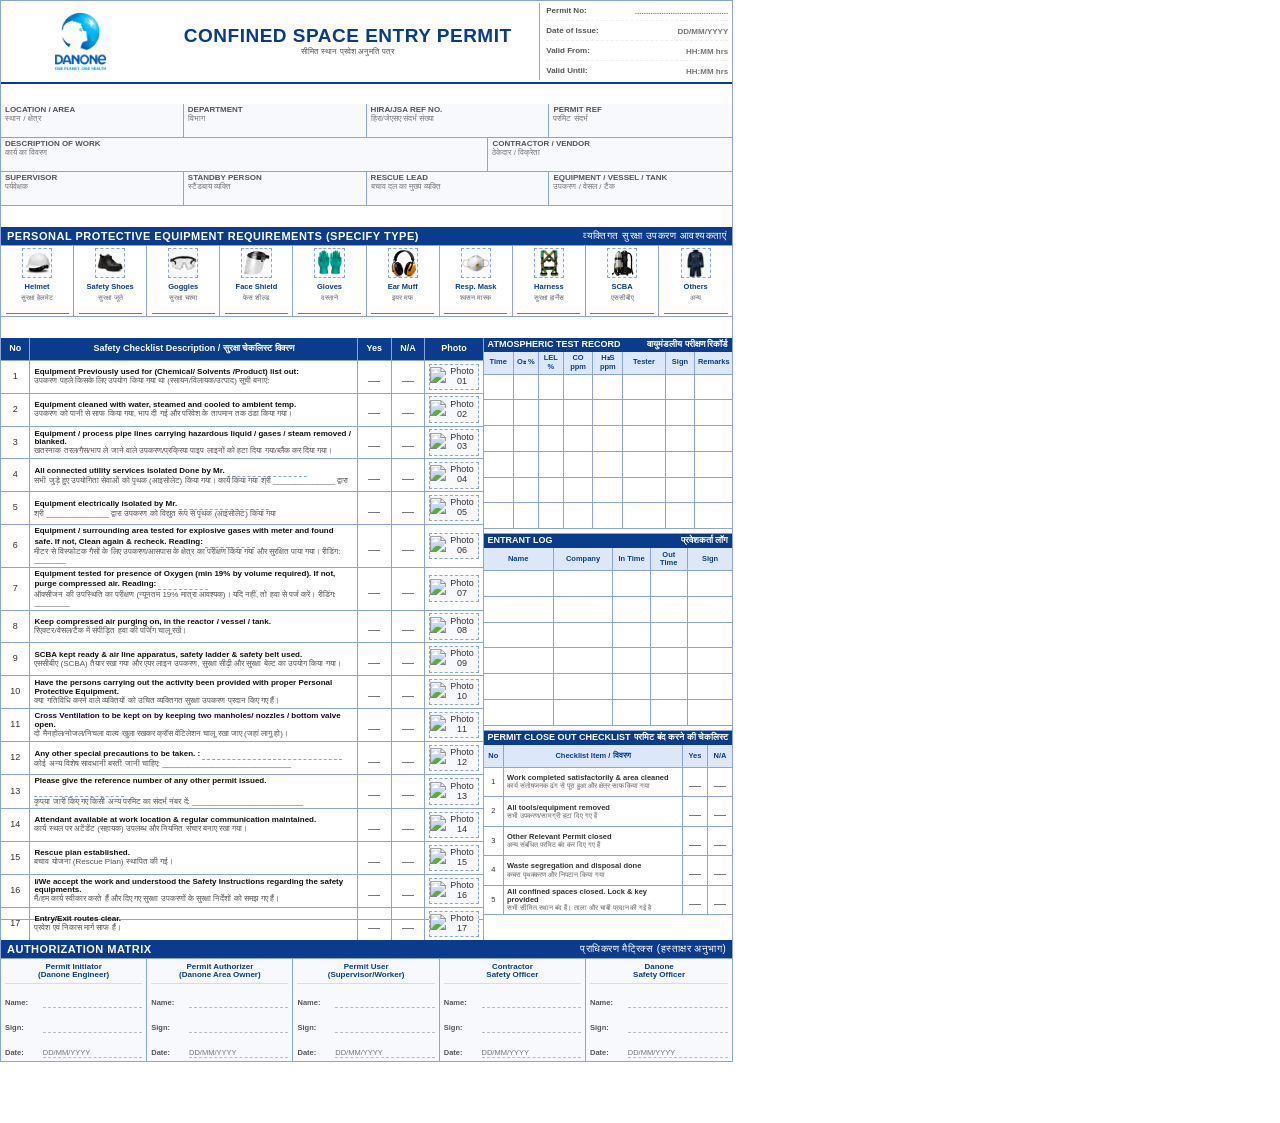
==== confined/index.html @ 8e320e45 "Added base versions-need lots of modification" ====
<!DOCTYPE html>
<html lang="en">
<head>
  <meta charset="UTF-8">
  <title>Confined Space Entry Permit</title>
  <link rel="stylesheet" href="style.css">
</head>
<body>

  <div class="permit-container" id="confined-space-permit">
    
    <!-- HEADER -->
    <header class="header-section">
      <div class="header-logo">
        <!-- Danone logo left -->
        <img src="images/logo.png" alt="DANONE LOGO">
      </div>
      <div class="header-title-container">
        <h1 class="header-title">CONFINED SPACE ENTRY PERMIT</h1>
        <div class="header-subtitle">सीमित स्थान प्रवेश अनुमति पत्र</div>
      </div>
      <div class="header-meta">
        <div class="meta-row">
          <span class="meta-label">Permit No:</span>
          <input type="text" class="meta-value" placeholder="..........................................">
        </div>
        <div class="meta-row">
          <span class="meta-label">Date of Issue:</span>
          <input type="text" class="meta-value" placeholder="DD/MM/YYYY">
        </div>
        <div class="meta-row">
          <span class="meta-label">Valid From:</span>
          <input type="text" class="meta-value" placeholder="HH:MM hrs">
        </div>
        <div class="meta-row">
          <span class="meta-label">Valid Until:</span>
          <input type="text" class="meta-value" placeholder="HH:MM hrs">
        </div>
      </div>
    </header>

    <!-- PERMIT INFORMATION -->
    <section class="info-section">
      <div class="form-grid info-row-1">
        <div class="field-box">
          <label class="field-label">Location / Area <span class="field-label-hindi">स्थान / क्षेत्र</span></label>
          <input type="text" class="field-value">
        </div>
        <div class="field-box">
          <label class="field-label">Department <span class="field-label-hindi">विभाग</span></label>
          <input type="text" class="field-value">
        </div>
        <div class="field-box">
          <label class="field-label">HIRA/JSA Ref No. <span class="field-label-hindi">हिरा/जेएसए संदर्भ संख्या</span></label>
          <input type="text" class="field-value">
        </div>
        <div class="field-box">
          <label class="field-label">Permit Ref <span class="field-label-hindi">परमिट संदर्भ</span></label>
          <input type="text" class="field-value">
        </div>
      </div>
      
      <div class="form-grid info-row-2">
        <div class="field-box">
          <label class="field-label">Description of Work <span class="field-label-hindi">कार्य का विवरण</span></label>
          <input type="text" class="field-value">
        </div>
        <div class="field-box">
          <label class="field-label">Contractor / Vendor <span class="field-label-hindi">ठेकेदार / विक्रेता</span></label>
          <input type="text" class="field-value">
        </div>
      </div>

      <div class="form-grid info-row-3">
        <div class="field-box">
          <label class="field-label">Supervisor <span class="field-label-hindi">पर्यवेक्षक</span></label>
          <input type="text" class="field-value">
        </div>
        <div class="field-box">
          <label class="field-label">Standby Person <span class="field-label-hindi">स्टैंडबाय व्यक्ति</span></label>
          <input type="text" class="field-value">
        </div>
        <div class="field-box">
          <label class="field-label">Rescue Lead <span class="field-label-hindi">बचाव दल का मुख्य व्यक्ति</span></label>
          <input type="text" class="field-value">
        </div>
        <div class="field-box">
          <label class="field-label">Equipment / Vessel / Tank <span class="field-label-hindi">उपकरण / वेसल / टैंक</span></label>
          <input type="text" class="field-value">
        </div>
      </div>
    </section>

    <!-- PPE GRID SECTION -->
    <section class="ppe-section">
      <div class="section-header">
        <span>Personal Protective Equipment Requirements (specify type)</span>
        <span class="hindi-header">व्यक्तिगत सुरक्षा उपकरण आवश्यकताएं</span>
      </div>
      <div class="ppe-grid">
        <div class="ppe-cell">
          <div class="ppe-icon"><img src="images/helmet.jpg" alt="Helmet"></div>
          <span class="ppe-label-en">Helmet</span>
          <span class="ppe-label-hi">सुरक्षा हेलमेट</span>
          <div class="ppe-blank"><input type="text"></div>
        </div>
        <div class="ppe-cell">
          <div class="ppe-icon"><img src="images/shoes.jpg" alt="Shoes"></div>
          <span class="ppe-label-en">Safety Shoes</span>
          <span class="ppe-label-hi">सुरक्षा जूते</span>
          <div class="ppe-blank"><input type="text"></div>
        </div>
        <div class="ppe-cell">
          <div class="ppe-icon"><img src="images/goggles.jpg" alt="Goggles"></div>
          <span class="ppe-label-en">Goggles</span>
          <span class="ppe-label-hi">सुरक्षा चश्मा</span>
          <div class="ppe-blank"><input type="text"></div>
        </div>
        <div class="ppe-cell">
          <div class="ppe-icon"><img src="images/shield.jpg" alt="Face Shield"></div>
          <span class="ppe-label-en">Face Shield</span>
          <span class="ppe-label-hi">फेस शील्ड</span>
          <div class="ppe-blank"><input type="text"></div>
        </div>
        <div class="ppe-cell">
          <div class="ppe-icon"><img src="images/gloves.jpg" alt="Gloves"></div>
          <span class="ppe-label-en">Gloves</span>
          <span class="ppe-label-hi">दस्ताने</span>
          <div class="ppe-blank"><input type="text"></div>
        </div>
        <div class="ppe-cell">
          <div class="ppe-icon"><img src="images/earmuff.jpg" alt="Ear Muff"></div>
          <span class="ppe-label-en">Ear Muff</span>
          <span class="ppe-label-hi">इयर मफ</span>
          <div class="ppe-blank"><input type="text"></div>
        </div>
        <div class="ppe-cell">
          <div class="ppe-icon"><img src="images/mask.jpg" alt="Resp. Mask"></div>
          <span class="ppe-label-en">Resp. Mask</span>
          <span class="ppe-label-hi">श्वसन मास्क</span>
          <div class="ppe-blank"><input type="text"></div>
        </div>
        <div class="ppe-cell">
          <div class="ppe-icon"><img src="images/harness.jpg" alt="Harness"></div>
          <span class="ppe-label-en">Harness</span>
          <span class="ppe-label-hi">सुरक्षा हार्नेस</span>
          <div class="ppe-blank"><input type="text"></div>
        </div>
        <div class="ppe-cell">
          <div class="ppe-icon"><img src="images/scba.jpg" alt="SCBA"></div>
          <span class="ppe-label-en">SCBA</span>
          <span class="ppe-label-hi">एससीबीए</span>
          <div class="ppe-blank"><input type="text"></div>
        </div>
        <div class="ppe-cell">
          <div class="ppe-icon"><img src="images/others.jpg" alt="Others"></div>
          <span class="ppe-label-en">Others</span>
          <span class="ppe-label-hi">अन्य</span>
          <div class="ppe-blank"><input type="text"></div>
        </div>
      </div>
    </section>

    <!-- MAIN CONTENT SPLIT -->
    <div class="main-content-split">
      
      <!-- CHECKLIST (LEFT SIDE - 66%) -->
      <section class="checklist-container">
        <table class="checklist-table">
          <thead>
            <tr>
              <th class="col-no">No</th>
              <th class="col-desc">Safety Checklist Description / सुरक्षा चेकलिस्ट विवरण</th>
              <th class="col-yes">Yes</th>
              <th class="col-na">N/A</th>
              <th class="col-photo">Photo</th>
            </tr>
          </thead>
          <tbody>
            <!-- Row 1 -->
            <tr class="checklist-row">
              <td class="col-no">1</td>
              <td class="col-desc">
                <div class="checklist-desc">
                  <span class="desc-en">Equipment Previously used for (Chemical/ Solvents /Product) list out:</span>
                  <span class="desc-hi">उपकरण पहले किसके लिए उपयोग किया गया था (रसायन/विलायक/उत्पाद) सूची बनाएं:</span>
                </div>
              </td>
              <td class="col-yes"><span class="check-blank-line"><input type="text"></span></td>
              <td class="col-na"><span class="check-blank-line"><input type="text"></span></td>
              <td class="col-photo"><div class="photo-box"><img src="images/photo01.jpg" alt="Photo 01"></div></td>
            </tr>
            <!-- Row 2 -->
            <tr class="checklist-row">
              <td class="col-no">2</td>
              <td class="col-desc">
                <div class="checklist-desc">
                  <span class="desc-en">Equipment cleaned with water, steamed and cooled to ambient temp.</span>
                  <span class="desc-hi">उपकरण को पानी से साफ किया गया, भाप दी गई और परिवेश के तापमान तक ठंडा किया गया।</span>
                </div>
              </td>
              <td class="col-yes"><span class="check-blank-line"><input type="text"></span></td>
              <td class="col-na"><span class="check-blank-line"><input type="text"></span></td>
              <td class="col-photo"><div class="photo-box"><img src="images/photo02.jpg" alt="Photo 02"></div></td>
            </tr>
            <!-- Row 3 -->
            <tr class="checklist-row">
              <td class="col-no">3</td>
              <td class="col-desc">
                <div class="checklist-desc">
                  <span class="desc-en">Equipment / process pipe lines carrying hazardous liquid / gases / steam removed / blanked.</span>
                  <span class="desc-hi">खतरनाक तरल/गैस/भाप ले जाने वाले उपकरण/प्रक्रिया पाइप लाइनों को हटा दिया गया/ब्लैंक कर दिया गया।</span>
                </div>
              </td>
              <td class="col-yes"><span class="check-blank-line"><input type="text"></span></td>
              <td class="col-na"><span class="check-blank-line"><input type="text"></span></td>
              <td class="col-photo"><div class="photo-box"><img src="images/photo03.jpg" alt="Photo 03"></div></td>
            </tr>
            <!-- Row 4 -->
            <tr class="checklist-row">
              <td class="col-no">4</td>
              <td class="col-desc">
                <div class="checklist-desc">
                  <span class="desc-en">All connected utility services isolated Done by Mr. <input type="text" class="line-input" style="width: 80px;"></span>
                  <span class="desc-hi">सभी जुड़े हुए उपयोगिता सेवाओं को पृथक (आइसोलेट) किया गया। कार्य किया गया श्री ______________ द्वारा</span>
                </div>
              </td>
              <td class="col-yes"><span class="check-blank-line"><input type="text"></span></td>
              <td class="col-na"><span class="check-blank-line"><input type="text"></span></td>
              <td class="col-photo"><div class="photo-box"><img src="images/photo04.jpg" alt="Photo 04"></div></td>
            </tr>
            <!-- Row 5 -->
            <tr class="checklist-row">
              <td class="col-no">5</td>
              <td class="col-desc">
                <div class="checklist-desc">
                  <span class="desc-en">Equipment electrically isolated by Mr. <input type="text" class="line-input" style="width: 90px;"></span>
                  <span class="desc-hi">श्री ______________ द्वारा उपकरण को विद्युत रूप से पृथक (आइसोलेट) किया गया</span>
                </div>
              </td>
              <td class="col-yes"><span class="check-blank-line"><input type="text"></span></td>
              <td class="col-na"><span class="check-blank-line"><input type="text"></span></td>
              <td class="col-photo"><div class="photo-box"><img src="images/photo05.jpg" alt="Photo 05"></div></td>
            </tr>
            <!-- Row 6 -->
            <tr class="checklist-row">
              <td class="col-no">6</td>
              <td class="col-desc">
                <div class="checklist-desc">
                  <span class="desc-en">Equipment / surrounding area tested for explosive gases with meter and found safe. If not, Clean again & recheck. Reading: <input type="text" class="line-input" style="width: 50px;"></span>
                  <span class="desc-hi">मीटर से विस्फोटक गैसों के लिए उपकरण/आसपास के क्षेत्र का परीक्षण किया गया और सुरक्षित पाया गया। रीडिंग: _______</span>
                </div>
              </td>
              <td class="col-yes"><span class="check-blank-line"><input type="text"></span></td>
              <td class="col-na"><span class="check-blank-line"><input type="text"></span></td>
              <td class="col-photo"><div class="photo-box"><img src="images/photo06.jpg" alt="Photo 06"></div></td>
            </tr>
            <!-- Row 7 -->
            <tr class="checklist-row">
              <td class="col-no">7</td>
              <td class="col-desc">
                <div class="checklist-desc">
                  <span class="desc-en">Equipment tested for presence of Oxygen (min 19% by volume required). If not, purge compressed air. Reading: <input type="text" class="line-input" style="width: 50px;"></span>
                  <span class="desc-hi">ऑक्सीजन की उपस्थिति का परीक्षण (न्यूनतम 19% मात्रा आवश्यक)। यदि नहीं, तो हवा से पर्ज करें। रीडिंग: ________</span>
                </div>
              </td>
              <td class="col-yes"><span class="check-blank-line"><input type="text"></span></td>
              <td class="col-na"><span class="check-blank-line"><input type="text"></span></td>
              <td class="col-photo"><div class="photo-box"><img src="images/photo07.jpg" alt="Photo 07"></div></td>
            </tr>
            <!-- Row 8 -->
            <tr class="checklist-row">
              <td class="col-no">8</td>
              <td class="col-desc">
                <div class="checklist-desc">
                  <span class="desc-en">Keep compressed air purging on, in the reactor / vessel / tank.</span>
                  <span class="desc-hi">रिएक्टर/वेसल/टैंक में संपीड़ित हवा की पर्जिंग चालू रखें।</span>
                </div>
              </td>
              <td class="col-yes"><span class="check-blank-line"><input type="text"></span></td>
              <td class="col-na"><span class="check-blank-line"><input type="text"></span></td>
              <td class="col-photo"><div class="photo-box"><img src="images/photo08.jpg" alt="Photo 08"></div></td>
            </tr>
            <!-- Row 9 -->
            <tr class="checklist-row">
              <td class="col-no">9</td>
              <td class="col-desc">
                <div class="checklist-desc">
                  <span class="desc-en">SCBA kept ready & air line apparatus, safety ladder & safety belt used.</span>
                  <span class="desc-hi">एससीबीए (SCBA) तैयार रखा गया और एयर लाइन उपकरण, सुरक्षा सीढ़ी और सुरक्षा बेल्ट का उपयोग किया गया।</span>
                </div>
              </td>
              <td class="col-yes"><span class="check-blank-line"><input type="text"></span></td>
              <td class="col-na"><span class="check-blank-line"><input type="text"></span></td>
              <td class="col-photo"><div class="photo-box"><img src="images/photo09.jpg" alt="Photo 09"></div></td>
            </tr>
            <!-- Row 10 -->
            <tr class="checklist-row">
              <td class="col-no">10</td>
              <td class="col-desc">
                <div class="checklist-desc">
                  <span class="desc-en">Have the persons carrying out the activity been provided with proper Personal Protective Equipment.</span>
                  <span class="desc-hi">क्या गतिविधि करने वाले व्यक्तियों को उचित व्यक्तिगत सुरक्षा उपकरण प्रदान किए गए हैं।</span>
                </div>
              </td>
              <td class="col-yes"><span class="check-blank-line"><input type="text"></span></td>
              <td class="col-na"><span class="check-blank-line"><input type="text"></span></td>
              <td class="col-photo"><div class="photo-box"><img src="images/photo10.jpg" alt="Photo 10"></div></td>
            </tr>
            <!-- Row 11 -->
            <tr class="checklist-row">
              <td class="col-no">11</td>
              <td class="col-desc">
                <div class="checklist-desc">
                  <span class="desc-en">Cross Ventilation to be kept on by keeping two manholes/ nozzles / bottom valve open.</span>
                  <span class="desc-hi">दो मैनहोल/नोजल/निचला वाल्व खुला रखकर क्रॉस वेंटिलेशन चालू रखा जाए (जहां लागू हो)।</span>
                </div>
              </td>
              <td class="col-yes"><span class="check-blank-line"><input type="text"></span></td>
              <td class="col-na"><span class="check-blank-line"><input type="text"></span></td>
              <td class="col-photo"><div class="photo-box"><img src="images/photo11.jpg" alt="Photo 11"></div></td>
            </tr>
            <!-- Row 12 -->
            <tr class="checklist-row">
              <td class="col-no">12</td>
              <td class="col-desc">
                <div class="checklist-desc">
                  <span class="desc-en">Any other special precautions to be taken. : <input type="text" class="line-input" style="width: 140px;"></span>
                  <span class="desc-hi">कोई अन्य विशेष सावधानी बरती जानी चाहिए: _____________________________</span>
                </div>
              </td>
              <td class="col-yes"><span class="check-blank-line"><input type="text"></span></td>
              <td class="col-na"><span class="check-blank-line"><input type="text"></span></td>
              <td class="col-photo"><div class="photo-box"><img src="images/photo12.jpg" alt="Photo 12"></div></td>
            </tr>
            <!-- Row 13 -->
            <tr class="checklist-row">
              <td class="col-no">13</td>
              <td class="col-desc">
                <div class="checklist-desc">
                  <span class="desc-en">Please give the reference number of any other permit issued. <input type="text" class="line-input" style="width: 90px;"></span>
                  <span class="desc-hi">कृपया जारी किए गए किसी अन्य परमिट का संदर्भ नंबर दें: _________________________</span>
                </div>
              </td>
              <td class="col-yes"><span class="check-blank-line"><input type="text"></span></td>
              <td class="col-na"><span class="check-blank-line"><input type="text"></span></td>
              <td class="col-photo"><div class="photo-box"><img src="images/photo13.jpg" alt="Photo 13"></div></td>
            </tr>
            <!-- Row 14 -->
            <tr class="checklist-row">
              <td class="col-no">14</td>
              <td class="col-desc">
                <div class="checklist-desc">
                  <span class="desc-en">Attendant available at work location & regular communication maintained.</span>
                  <span class="desc-hi">कार्य स्थल पर अटेंडेंट (सहायक) उपलब्ध और नियमित संचार बनाए रखा गया।</span>
                </div>
              </td>
              <td class="col-yes"><span class="check-blank-line"><input type="text"></span></td>
              <td class="col-na"><span class="check-blank-line"><input type="text"></span></td>
              <td class="col-photo"><div class="photo-box"><img src="images/photo14.jpg" alt="Photo 14"></div></td>
            </tr>
            <!-- Row 15 -->
            <tr class="checklist-row">
              <td class="col-no">15</td>
              <td class="col-desc">
                <div class="checklist-desc">
                  <span class="desc-en">Rescue plan established.</span>
                  <span class="desc-hi">बचाव योजना (Rescue Plan) स्थापित की गई।</span>
                </div>
              </td>
              <td class="col-yes"><span class="check-blank-line"><input type="text"></span></td>
              <td class="col-na"><span class="check-blank-line"><input type="text"></span></td>
              <td class="col-photo"><div class="photo-box"><img src="images/photo15.jpg" alt="Photo 15"></div></td>
            </tr>
            <!-- Row 16 -->
            <tr class="checklist-row">
              <td class="col-no">16</td>
              <td class="col-desc">
                <div class="checklist-desc">
                  <span class="desc-en">I/We accept the work and understood the Safety Instructions regarding the safety equipments.</span>
                  <span class="desc-hi">मैं/हम कार्य स्वीकार करते हैं और दिए गए सुरक्षा उपकरणों के सुरक्षा निर्देशों को समझ गए हैं।</span>
                </div>
              </td>
              <td class="col-yes"><span class="check-blank-line"><input type="text"></span></td>
              <td class="col-na"><span class="check-blank-line"><input type="text"></span></td>
              <td class="col-photo"><div class="photo-box"><img src="images/photo16.jpg" alt="Photo 16"></div></td>
            </tr>
            <!-- Row 17 -->
            <tr class="checklist-row">
              <td class="col-no">17</td>
              <td class="col-desc">
                <div class="checklist-desc">
                  <span class="desc-en">Entry/Exit routes clear.</span>
                  <span class="desc-hi">प्रवेश एवं निकास मार्ग साफ हैं।</span>
                </div>
              </td>
              <td class="col-yes"><span class="check-blank-line"><input type="text"></span></td>
              <td class="col-na"><span class="check-blank-line"><input type="text"></span></td>
              <td class="col-photo"><div class="photo-box"><img src="images/photo17.jpg" alt="Photo 17"></div></td>
            </tr>
          </tbody>
        </table>
      </section>

      <!-- RIGHT PANEL (STACKED CARDS - 34%) -->
      <aside class="right-panel">
        
        <!-- CARD 1: ATMOSPHERIC TEST RECORD -->
        <div class="right-card atmospheric-card">
          <div class="card-title">
            <span>Atmospheric Test Record</span>
            <span class="hindi-text">वायुमंडलीय परीक्षण रिकॉर्ड</span>
          </div>
          <table class="atmospheric-table">
            <thead>
              <tr>
                <th style="width: 12%">Time</th>
                <th style="width: 10%">O₂ %</th>
                <th style="width: 10%">LEL %</th>
                <th style="width: 12%">CO ppm</th>
                <th style="width: 12%">H₂S ppm</th>
                <th style="width: 17%">Tester</th>
                <th style="width: 12%">Sign</th>
                <th style="width: 15%">Remarks</th>
              </tr>
            </thead>
            <tbody>
              <tr>
                <td><input type="text"></td>
                <td><input type="text"></td>
                <td><input type="text"></td>
                <td><input type="text"></td>
                <td><input type="text"></td>
                <td><input type="text"></td>
                <td><input type="text"></td>
                <td><input type="text"></td>
              </tr>
              <tr>
                <td><input type="text"></td>
                <td><input type="text"></td>
                <td><input type="text"></td>
                <td><input type="text"></td>
                <td><input type="text"></td>
                <td><input type="text"></td>
                <td><input type="text"></td>
                <td><input type="text"></td>
              </tr>
              <tr>
                <td><input type="text"></td>
                <td><input type="text"></td>
                <td><input type="text"></td>
                <td><input type="text"></td>
                <td><input type="text"></td>
                <td><input type="text"></td>
                <td><input type="text"></td>
                <td><input type="text"></td>
              </tr>
              <tr>
                <td><input type="text"></td>
                <td><input type="text"></td>
                <td><input type="text"></td>
                <td><input type="text"></td>
                <td><input type="text"></td>
                <td><input type="text"></td>
                <td><input type="text"></td>
                <td><input type="text"></td>
              </tr>
              <tr>
                <td><input type="text"></td>
                <td><input type="text"></td>
                <td><input type="text"></td>
                <td><input type="text"></td>
                <td><input type="text"></td>
                <td><input type="text"></td>
                <td><input type="text"></td>
                <td><input type="text"></td>
              </tr>
              <tr>
                <td><input type="text"></td>
                <td><input type="text"></td>
                <td><input type="text"></td>
                <td><input type="text"></td>
                <td><input type="text"></td>
                <td><input type="text"></td>
                <td><input type="text"></td>
                <td><input type="text"></td>
              </tr>
            </tbody>
          </table>
        </div>

        <!-- CARD 2: ENTRANT LOG -->
        <div class="right-card entrant-card">
          <div class="card-title">
            <span>Entrant Log</span>
            <span class="hindi-text">प्रवेशकर्ता लॉग</span>
          </div>
          <table class="entrant-table">
            <thead>
              <tr>
                <th style="width: 28%">Name</th>
                <th style="width: 24%">Company</th>
                <th style="width: 15%">In Time</th>
                <th style="width: 15%">Out Time</th>
                <th style="width: 18%">Sign</th>
              </tr>
            </thead>
            <tbody>
              <tr>
                <td><input type="text"></td>
                <td><input type="text"></td>
                <td><input type="text"></td>
                <td><input type="text"></td>
                <td><input type="text"></td>
              </tr>
              <tr>
                <td><input type="text"></td>
                <td><input type="text"></td>
                <td><input type="text"></td>
                <td><input type="text"></td>
                <td><input type="text"></td>
              </tr>
              <tr>
                <td><input type="text"></td>
                <td><input type="text"></td>
                <td><input type="text"></td>
                <td><input type="text"></td>
                <td><input type="text"></td>
              </tr>
              <tr>
                <td><input type="text"></td>
                <td><input type="text"></td>
                <td><input type="text"></td>
                <td><input type="text"></td>
                <td><input type="text"></td>
              </tr>
              <tr>
                <td><input type="text"></td>
                <td><input type="text"></td>
                <td><input type="text"></td>
                <td><input type="text"></td>
                <td><input type="text"></td>
              </tr>
              <tr>
                <td><input type="text"></td>
                <td><input type="text"></td>
                <td><input type="text"></td>
                <td><input type="text"></td>
                <td><input type="text"></td>
              </tr>
            </tbody>
          </table>
        </div>

        <!-- CARD 3: PERMIT CLOSE OUT CHECKLIST -->
        <div class="right-card closeout-card">
          <div class="card-title">
            <span>Permit Close Out Checklist</span>
            <span class="hindi-text">परमिट बंद करने की चेकलिस्ट</span>
          </div>
          <table class="closeout-table">
            <thead>
              <tr>
                <th style="width: 8%">No</th>
                <th style="width: 72%">Checklist Item / विवरण</th>
                <th style="width: 10%">Yes</th>
                <th style="width: 10%">N/A</th>
              </tr>
            </thead>
            <tbody>
              <tr>
                <td style="text-align: center">1</td>
                <td>
                  <span class="closeout-desc">Work completed satisfactorily & area cleaned</span>
                  <span class="closeout-desc-hi">कार्य संतोषजनक ढंग से पूरा हुआ और क्षेत्र साफ किया गया</span>
                </td>
                <td style="text-align: center"><span class="check-blank-line"><input type="text"></span></td>
                <td style="text-align: center"><span class="check-blank-line"><input type="text"></span></td>
              </tr>
              <tr>
                <td style="text-align: center">2</td>
                <td>
                  <span class="closeout-desc">All tools/equipment removed</span>
                  <span class="closeout-desc-hi">सभी उपकरण/सामग्री हटा दिए गए हैं</span>
                </td>
                <td style="text-align: center"><span class="check-blank-line"><input type="text"></span></td>
                <td style="text-align: center"><span class="check-blank-line"><input type="text"></span></td>
              </tr>
              <tr>
                <td style="text-align: center">3</td>
                <td>
                  <span class="closeout-desc">Other Relevant Permit closed</span>
                  <span class="closeout-desc-hi">अन्य संबंधित परमिट बंद कर दिए गए हैं</span>
                </td>
                <td style="text-align: center"><span class="check-blank-line"><input type="text"></span></td>
                <td style="text-align: center"><span class="check-blank-line"><input type="text"></span></td>
              </tr>
              <tr>
                <td style="text-align: center">4</td>
                <td>
                  <span class="closeout-desc">Waste segregation and disposal done</span>
                  <span class="closeout-desc-hi">कचरा पृथक्करण और निपटान किया गया</span>
                </td>
                <td style="text-align: center"><span class="check-blank-line"><input type="text"></span></td>
                <td style="text-align: center"><span class="check-blank-line"><input type="text"></span></td>
              </tr>
              <tr>
                <td style="text-align: center">5</td>
                <td>
                  <span class="closeout-desc">All confined spaces closed. Lock & key provided</span>
                  <span class="closeout-desc-hi">सभी सीमित स्थान बंद हैं। ताला और चाबी प्रदान की गई है</span>
                </td>
                <td style="text-align: center"><span class="check-blank-line"><input type="text"></span></td>
                <td style="text-align: center"><span class="check-blank-line"><input type="text"></span></td>
              </tr>
            </tbody>
          </table>
        </div>

      </aside>

    </div>

    <!-- BOTTOM AUTHORIZATION MATRIX -->
    <section class="auth-section">
      <div class="section-header">
        <span>AUTHORIZATION MATRIX</span>
        <span class="hindi-header">प्राधिकरण मैट्रिक्स (हस्ताक्षर अनुभाग)</span>
      </div>
      <div class="auth-grid">
        <!-- Initiator -->
        <div class="auth-box">
          <div class="auth-box-title">Permit Initiator<br>(Danone Engineer)</div>
          <div class="auth-field">
            <span class="auth-label">Name:</span>
            <input type="text" class="auth-input">
          </div>
          <div class="auth-field">
            <span class="auth-label">Sign:</span>
            <input type="text" class="auth-input">
          </div>
          <div class="auth-field">
            <span class="auth-label">Date:</span>
            <input type="text" class="auth-input" placeholder="DD/MM/YYYY">
          </div>
        </div>
        <!-- Authorizer -->
        <div class="auth-box">
          <div class="auth-box-title">Permit Authorizer<br>(Danone Area Owner)</div>
          <div class="auth-field">
            <span class="auth-label">Name:</span>
            <input type="text" class="auth-input">
          </div>
          <div class="auth-field">
            <span class="auth-label">Sign:</span>
            <input type="text" class="auth-input">
          </div>
          <div class="auth-field">
            <span class="auth-label">Date:</span>
            <input type="text" class="auth-input" placeholder="DD/MM/YYYY">
          </div>
        </div>
        <!-- User -->
        <div class="auth-box">
          <div class="auth-box-title">Permit User<br>(Supervisor/Worker)</div>
          <div class="auth-field">
            <span class="auth-label">Name:</span>
            <input type="text" class="auth-input">
          </div>
          <div class="auth-field">
            <span class="auth-label">Sign:</span>
            <input type="text" class="auth-input">
          </div>
          <div class="auth-field">
            <span class="auth-label">Date:</span>
            <input type="text" class="auth-input" placeholder="DD/MM/YYYY">
          </div>
        </div>
        <!-- Contractor SO -->
        <div class="auth-box">
          <div class="auth-box-title">Contractor<br>Safety Officer</div>
          <div class="auth-field">
            <span class="auth-label">Name:</span>
            <input type="text" class="auth-input">
          </div>
          <div class="auth-field">
            <span class="auth-label">Sign:</span>
            <input type="text" class="auth-input">
          </div>
          <div class="auth-field">
            <span class="auth-label">Date:</span>
            <input type="text" class="auth-input" placeholder="DD/MM/YYYY">
          </div>
        </div>
        <!-- Danone SO -->
        <div class="auth-box">
          <div class="auth-box-title">Danone<br>Safety Officer</div>
          <div class="auth-field">
            <span class="auth-label">Name:</span>
            <input type="text" class="auth-input">
          </div>
          <div class="auth-field">
            <span class="auth-label">Sign:</span>
            <input type="text" class="auth-input">
          </div>
          <div class="auth-field">
            <span class="auth-label">Date:</span>
            <input type="text" class="auth-input" placeholder="DD/MM/YYYY">
          </div>
        </div>
      </div>
    </section>

  </div>

</body>
</html>
---- confined/style.css ----
/* Base design variables */
:root {
  --blue: #0a3b8c;
  --lightblue: #dce8fa;
  --border: #8aa5d6;
  --red: #b71c1c;
  --gray: #f7f9fc;
}

/* Page Setup for Print & Display */
@page {
  size: A4 portrait;
  margin: 8mm;
}

* {
  box-sizing: border-box;
  margin: 0;
  padding: 0;
}

html, body {
  width: 210mm;
  height: 297mm;
  font-family: Arial, Helvetica, sans-serif;
  color: #333;
  background-color: #fff;
  overflow: hidden; /* Prevent scrolling/overflow */
  font-size: 9px;
  line-height: 1.1;
  -webkit-print-color-adjust: exact;
  print-color-adjust: exact;
}

/* Permit Main Container */
.permit-container {
  width: 194mm; /* 210mm - 16mm margins */
  height: 281mm; /* 297mm - 16mm margins */
  display: flex;
  flex-direction: column;
  justify-content: space-between;
  border: 1px solid var(--border);
  position: relative;
}

/* Utility layout components */
.section-header {
  background-color: var(--blue);
  color: #fff;
  font-size: 11px;
  font-weight: bold;
  padding: 3px 6px;
  text-transform: uppercase;
  letter-spacing: 0.5px;
  border-bottom: 1px solid var(--border);
  display: flex;
  justify-content: space-between;
  align-items: center;
}

.section-header .hindi-header {
  font-size: 10px;
  font-weight: normal;
  margin-left: 10px;
}

/* Forms & Fields */
.form-grid {
  display: grid;
  grid-gap: 0;
  border-bottom: 1px solid var(--border);
}

.field-box {
  border-right: 1px solid var(--border);
  border-bottom: 1px solid var(--border);
  padding: 2px 4px;
  display: flex;
  flex-direction: column;
  justify-content: space-between;
  background-color: var(--gray);
}

.field-box:last-child {
  border-right: none;
}

.field-label {
  font-size: 8px;
  color: #555;
  font-weight: bold;
  margin-bottom: 1px;
  text-transform: uppercase;
}

.field-label-hindi {
  font-size: 8px;
  color: #777;
  font-weight: normal;
  display: block;
}

.field-value {
  font-size: 9px;
  font-weight: bold;
  color: var(--blue);
  width: 100%;
  border: none;
  background: transparent;
  outline: none;
  padding: 0;
}

/* Blank Line Fields in Checklist / Forms */
.line-field {
  display: inline-block;
  border-bottom: 1px solid #333;
  height: 12px;
  margin-left: 4px;
  vertical-align: bottom;
}

.line-input {
  border: none;
  border-bottom: 1px dashed var(--border);
  font-family: inherit;
  font-size: 9px;
  color: #000;
  background: transparent;
  width: 100%;
  outline: none;
  padding-bottom: 1px;
}

.line-input:focus {
  border-bottom-style: solid;
  border-bottom-color: var(--blue);
}

/* HEADER SECTION */
.header-section {
  display: grid;
  grid-template-columns: 40mm 1fr 50mm;
  align-items: center;
  border-bottom: 2px solid var(--blue);
  height: 22mm;
  padding: 2px 4px;
}

.header-logo {
  height: 15mm;
  display: flex;
  align-items: center;
  justify-content: center;
}

.header-logo img {
  max-height: 100%;
  max-width: 100%;
  object-fit: contain;
}

.header-title-container {
  text-align: center;
  display: flex;
  flex-direction: column;
  justify-content: center;
}

.header-title {
  color: var(--blue);
  font-size: 19px;
  font-weight: 900;
  letter-spacing: 0.5px;
  line-height: 1.1;
  text-transform: uppercase;
}

.header-subtitle {
  font-size: 8px;
  color: #555;
  margin-top: 1px;
}

.header-meta {
  display: grid;
  grid-template-columns: 1fr;
  grid-gap: 2px;
  font-size: 8px;
  border-left: 1px solid var(--border);
  padding-left: 6px;
  height: 100%;
  justify-content: center;
}

.meta-row {
  display: flex;
  justify-content: space-between;
  align-items: center;
  border-bottom: 1px dashed #eee;
  padding: 1px 0;
}

.meta-row:last-child {
  border-bottom: none;
}

.meta-label {
  font-weight: bold;
  color: #555;
}

.meta-value {
  font-weight: bold;
  color: var(--blue);
  text-align: right;
  border: none;
  background: transparent;
  outline: none;
  width: 28mm;
  font-size: 8px;
}

/* PERMIT INFORMATION */
.info-section {
  display: flex;
  flex-direction: column;
}

.info-row-1 {
  display: grid;
  grid-template-columns: 1fr 1fr 1fr 1fr;
  height: 9mm;
}

.info-row-2 {
  display: grid;
  grid-template-columns: 2fr 1fr;
  height: 9mm;
}

.info-row-3 {
  display: grid;
  grid-template-columns: 1fr 1fr 1fr 1fr;
  height: 9mm;
}

/* PPE GRID SECTION */
.ppe-section {
  display: flex;
  flex-direction: column;
}

.ppe-grid {
  display: grid;
  grid-template-columns: repeat(10, 1fr);
  height: 19mm;
  border-bottom: 1px solid var(--border);
  background-color: #fff;
}

.ppe-cell {
  border-right: 1px solid var(--border);
  display: flex;
  flex-direction: column;
  align-items: center;
  justify-content: space-between;
  padding: 2px 1px;
  text-align: center;
}

.ppe-cell:last-child {
  border-right: none;
}

.ppe-icon {
  height: 8mm;
  width: 8mm;
  display: flex;
  align-items: center;
  justify-content: center;
  border: 1px dashed var(--border);
  background-color: var(--gray);
  margin-bottom: 1px;
}

.ppe-icon img {
  max-height: 100%;
  max-width: 100%;
  object-fit: contain;
}

.ppe-label-en {
  font-size: 7.5px;
  font-weight: bold;
  color: var(--blue);
  line-height: 1;
}

.ppe-label-hi {
  font-size: 7px;
  color: #666;
  line-height: 1;
}

.ppe-blank {
  width: 90%;
  border-bottom: 1px solid #777;
  height: 10px;
}

.ppe-blank input {
  border: none;
  background: transparent;
  outline: none;
  width: 100%;
  text-align: center;
  font-size: 7.5px;
  color: var(--red);
  padding: 0;
  height: 100%;
}

/* MAIN CONTENT SPLIT (65% / 35%) */
.main-content-split {
  display: grid;
  grid-template-columns: 66% 34%;
  height: 154mm; /* Adjusted to fit the remaining space */
  border-bottom: 1px solid var(--border);
}

/* CHECKLIST (LEFT SIDE - 66%) */
.checklist-container {
  border-right: 1px solid var(--border);
  display: flex;
  flex-direction: column;
  height: 100%;
}

.checklist-table {
  width: 100%;
  border-collapse: collapse;
  table-layout: fixed;
  height: 100%;
}

.checklist-table th, .checklist-table td {
  border-bottom: 1px solid var(--border);
  border-right: 1px solid var(--border);
  padding: 2px 4px;
  vertical-align: middle;
}

.checklist-table th:last-child, .checklist-table td:last-child {
  border-right: none;
}

.checklist-table tr:last-child td {
  border-bottom: none;
}

.checklist-table th {
  background-color: var(--blue);
  color: #fff;
  font-size: 9px;
  font-weight: bold;
  text-align: center;
  height: 6mm;
}

.col-no { width: 6%; text-align: center; }
.col-desc { width: 68%; }
.col-yes { width: 7%; text-align: center; }
.col-na { width: 7%; text-align: center; }
.col-photo { width: 12%; text-align: center; }

.checklist-row {
  height: 8.7mm; /* (154mm - 6mm header) / 17 rows = ~8.7mm per row */
}

.checklist-desc {
  display: flex;
  flex-direction: column;
  justify-content: center;
}

.desc-en {
  font-weight: bold;
  font-size: 8px;
  color: #111;
  line-height: 1.05;
}

.desc-hi {
  font-size: 8px;
  color: #555;
  margin-top: 0.5px;
  line-height: 1.05;
}

.check-blank-line {
  border-bottom: 1px solid #777;
  width: 12px;
  height: 10px;
  display: inline-block;
  vertical-align: middle;
}

.check-blank-line input {
  border: none;
  background: transparent;
  outline: none;
  width: 100%;
  text-align: center;
  font-size: 8px;
  height: 100%;
  padding: 0;
  font-weight: bold;
}

.photo-cell {
  display: flex;
  align-items: center;
  justify-content: center;
  height: 100%;
  padding: 1px !important;
}

.photo-box {
  width: 100%;
  height: 7mm;
  border: 1px dashed var(--border);
  background-color: var(--gray);
  display: flex;
  align-items: center;
  justify-content: center;
  overflow: hidden;
}

.photo-box img {
  max-width: 100%;
  max-height: 100%;
  object-fit: cover;
}

/* RIGHT PANEL (34%) */
.right-panel {
  display: flex;
  flex-direction: column;
  height: 100%;
  background-color: #fff;
}

.right-card {
  display: flex;
  flex-direction: column;
  border-bottom: 1px solid var(--border);
}

.right-card:last-child {
  border-bottom: none;
}

.card-title {
  background-color: var(--blue);
  color: #fff;
  font-size: 9px;
  font-weight: bold;
  padding: 2px 4px;
  text-transform: uppercase;
  display: flex;
  justify-content: space-between;
}

/* ATMOSPHERIC TEST RECORD CARD (Height: 52mm) */
.atmospheric-card {
  height: 52mm;
}

.atmospheric-table {
  width: 100%;
  border-collapse: collapse;
  table-layout: fixed;
  font-size: 7.5px;
  height: 47mm; /* 52mm - 5mm title */
}

.atmospheric-table th, .atmospheric-table td {
  border-bottom: 1px solid var(--border);
  border-right: 1px solid var(--border);
  padding: 1px 2px;
  text-align: center;
  vertical-align: middle;
}

.atmospheric-table th:last-child, .atmospheric-table td:last-child {
  border-right: none;
}

.atmospheric-table th {
  background-color: var(--lightblue);
  color: var(--blue);
  font-weight: bold;
  height: 6mm;
}

.atmospheric-table td {
  height: 6.8mm; /* (47mm - 6mm header) / 6 rows */
}

.atmospheric-table input {
  width: 100%;
  border: none;
  background: transparent;
  font-size: 7.5px;
  text-align: center;
  outline: none;
  padding: 0;
}

/* ENTRANT LOG CARD (Height: 52mm) */
.entrant-card {
  height: 52mm;
}

.entrant-table {
  width: 100%;
  border-collapse: collapse;
  table-layout: fixed;
  font-size: 7.5px;
  height: 47mm; /* 52mm - 5mm title */
}

.entrant-table th, .entrant-table td {
  border-bottom: 1px solid var(--border);
  border-right: 1px solid var(--border);
  padding: 1px 2px;
  text-align: center;
  vertical-align: middle;
}

.entrant-table th:last-child, .entrant-table td:last-child {
  border-right: none;
}

.entrant-table th {
  background-color: var(--lightblue);
  color: var(--blue);
  font-weight: bold;
  height: 6mm;
}

.entrant-table td {
  height: 6.8mm; /* (47mm - 6mm header) / 6 rows */
}

.entrant-table input {
  width: 100%;
  border: none;
  background: transparent;
  font-size: 7.5px;
  text-align: center;
  outline: none;
  padding: 0;
}

/* CLOSE OUT CHECKLIST CARD (Height: 50mm) */
.closeout-card {
  height: 50mm;
}

.closeout-table {
  width: 100%;
  border-collapse: collapse;
  table-layout: fixed;
  font-size: 7.5px;
  height: 45mm; /* 50mm - 5mm title */
}

.closeout-table th, .closeout-table td {
  border-bottom: 1px solid var(--border);
  border-right: 1px solid var(--border);
  padding: 1px 3px;
  vertical-align: middle;
}

.closeout-table th:last-child, .closeout-table td:last-child {
  border-right: none;
}

.closeout-table th {
  background-color: var(--lightblue);
  color: var(--blue);
  font-weight: bold;
  height: 6mm;
  text-align: center;
}

.closeout-table td {
  height: 7.8mm; /* (45mm - 6mm header) / 5 rows */
}

.closeout-desc {
  font-weight: bold;
  color: #333;
}

.closeout-desc-hi {
  font-size: 7px;
  color: #666;
  display: block;
}

/* AUTHORIZATION MATRIX SECTION (Height: 33mm) */
.auth-section {
  display: flex;
  flex-direction: column;
}

.auth-grid {
  display: grid;
  grid-template-columns: repeat(5, 1fr);
  height: 27mm;
  background-color: var(--gray);
}

.auth-box {
  border-right: 1px solid var(--border);
  padding: 2px 4px;
  display: flex;
  flex-direction: column;
  justify-content: space-between;
}

.auth-box:last-child {
  border-right: none;
}

.auth-box-title {
  font-size: 8px;
  font-weight: bold;
  color: var(--blue);
  border-bottom: 1px solid #ddd;
  padding-bottom: 1px;
  line-height: 1.1;
  text-align: center;
  min-height: 6mm;
  display: flex;
  align-items: center;
  justify-content: center;
}

.auth-field {
  display: flex;
  align-items: center;
  font-size: 7.5px;
  margin: 1px 0;
}

.auth-label {
  font-weight: bold;
  color: #555;
  width: 10mm;
}

.auth-input {
  border: none;
  border-bottom: 1px dashed #bbb;
  background: transparent;
  flex-grow: 1;
  font-size: 7.5px;
  outline: none;
  padding: 0;
}

/* Hindi formatting specifics */
.hindi-text {
  font-family: Arial, Helvetica, sans-serif;
}
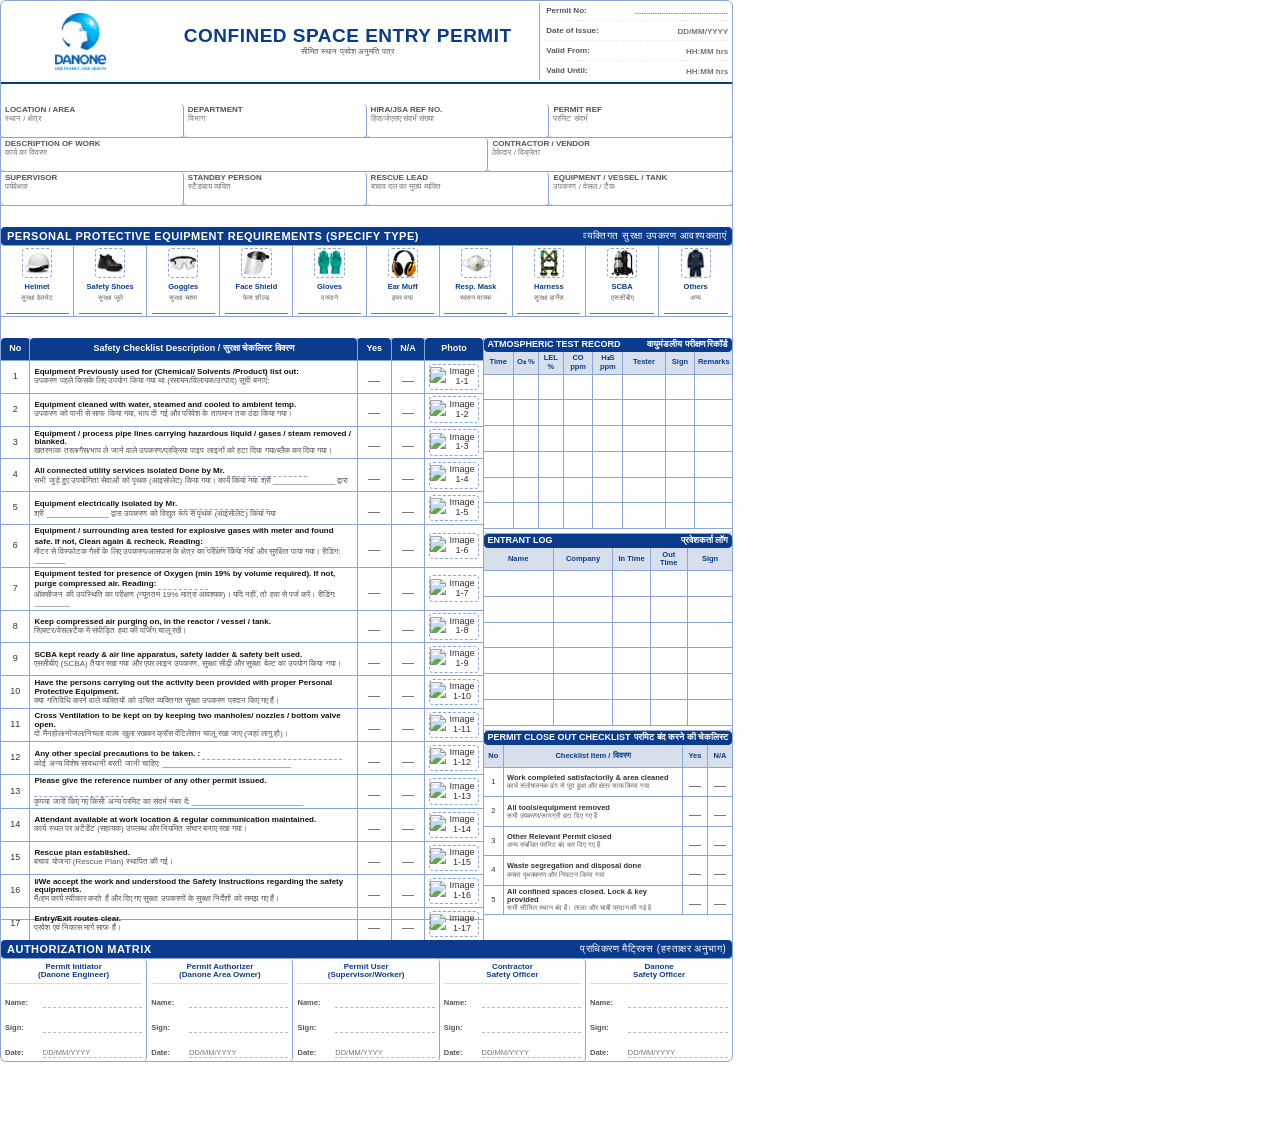
==== commit b238715e: "Major update 1.0" ====
--- a/confined/index.html
+++ b/confined/index.html
@@ -188,7 +188,7 @@
               </td>
               <td class="col-yes"><span class="check-blank-line"><input type="text"></span></td>
               <td class="col-na"><span class="check-blank-line"><input type="text"></span></td>
-              <td class="col-photo"><div class="photo-box"><img src="images/photo01.jpg" alt="Photo 01"></div></td>
+              <td class="col-photo"><div class="photo-box"><img src="images/image_1_1.jpg" alt="Image 1-1"></div></td>
             </tr>
             <!-- Row 2 -->
             <tr class="checklist-row">
@@ -201,7 +201,7 @@
               </td>
               <td class="col-yes"><span class="check-blank-line"><input type="text"></span></td>
               <td class="col-na"><span class="check-blank-line"><input type="text"></span></td>
-              <td class="col-photo"><div class="photo-box"><img src="images/photo02.jpg" alt="Photo 02"></div></td>
+              <td class="col-photo"><div class="photo-box"><img src="images/image_1_2.jpg" alt="Image 1-2"></div></td>
             </tr>
             <!-- Row 3 -->
             <tr class="checklist-row">
@@ -214,7 +214,7 @@
               </td>
               <td class="col-yes"><span class="check-blank-line"><input type="text"></span></td>
               <td class="col-na"><span class="check-blank-line"><input type="text"></span></td>
-              <td class="col-photo"><div class="photo-box"><img src="images/photo03.jpg" alt="Photo 03"></div></td>
+              <td class="col-photo"><div class="photo-box"><img src="images/image_1_3.jpg" alt="Image 1-3"></div></td>
             </tr>
             <!-- Row 4 -->
             <tr class="checklist-row">
@@ -227,7 +227,7 @@
               </td>
               <td class="col-yes"><span class="check-blank-line"><input type="text"></span></td>
               <td class="col-na"><span class="check-blank-line"><input type="text"></span></td>
-              <td class="col-photo"><div class="photo-box"><img src="images/photo04.jpg" alt="Photo 04"></div></td>
+              <td class="col-photo"><div class="photo-box"><img src="images/image_1_4.jpg" alt="Image 1-4"></div></td>
             </tr>
             <!-- Row 5 -->
             <tr class="checklist-row">
@@ -240,7 +240,7 @@
               </td>
               <td class="col-yes"><span class="check-blank-line"><input type="text"></span></td>
               <td class="col-na"><span class="check-blank-line"><input type="text"></span></td>
-              <td class="col-photo"><div class="photo-box"><img src="images/photo05.jpg" alt="Photo 05"></div></td>
+              <td class="col-photo"><div class="photo-box"><img src="images/image_1_5.jpg" alt="Image 1-5"></div></td>
             </tr>
             <!-- Row 6 -->
             <tr class="checklist-row">
@@ -253,7 +253,7 @@
               </td>
               <td class="col-yes"><span class="check-blank-line"><input type="text"></span></td>
               <td class="col-na"><span class="check-blank-line"><input type="text"></span></td>
-              <td class="col-photo"><div class="photo-box"><img src="images/photo06.jpg" alt="Photo 06"></div></td>
+              <td class="col-photo"><div class="photo-box"><img src="images/image_1_6.jpg" alt="Image 1-6"></div></td>
             </tr>
             <!-- Row 7 -->
             <tr class="checklist-row">
@@ -266,7 +266,7 @@
               </td>
               <td class="col-yes"><span class="check-blank-line"><input type="text"></span></td>
               <td class="col-na"><span class="check-blank-line"><input type="text"></span></td>
-              <td class="col-photo"><div class="photo-box"><img src="images/photo07.jpg" alt="Photo 07"></div></td>
+              <td class="col-photo"><div class="photo-box"><img src="images/image_1_7.jpg" alt="Image 1-7"></div></td>
             </tr>
             <!-- Row 8 -->
             <tr class="checklist-row">
@@ -279,7 +279,7 @@
               </td>
               <td class="col-yes"><span class="check-blank-line"><input type="text"></span></td>
               <td class="col-na"><span class="check-blank-line"><input type="text"></span></td>
-              <td class="col-photo"><div class="photo-box"><img src="images/photo08.jpg" alt="Photo 08"></div></td>
+              <td class="col-photo"><div class="photo-box"><img src="images/image_1_8.jpg" alt="Image 1-8"></div></td>
             </tr>
             <!-- Row 9 -->
             <tr class="checklist-row">
@@ -292,7 +292,7 @@
               </td>
               <td class="col-yes"><span class="check-blank-line"><input type="text"></span></td>
               <td class="col-na"><span class="check-blank-line"><input type="text"></span></td>
-              <td class="col-photo"><div class="photo-box"><img src="images/photo09.jpg" alt="Photo 09"></div></td>
+              <td class="col-photo"><div class="photo-box"><img src="images/image_1_9.jpg" alt="Image 1-9"></div></td>
             </tr>
             <!-- Row 10 -->
             <tr class="checklist-row">
@@ -305,7 +305,7 @@
               </td>
               <td class="col-yes"><span class="check-blank-line"><input type="text"></span></td>
               <td class="col-na"><span class="check-blank-line"><input type="text"></span></td>
-              <td class="col-photo"><div class="photo-box"><img src="images/photo10.jpg" alt="Photo 10"></div></td>
+              <td class="col-photo"><div class="photo-box"><img src="images/image_1_10.jpg" alt="Image 1-10"></div></td>
             </tr>
             <!-- Row 11 -->
             <tr class="checklist-row">
@@ -318,7 +318,7 @@
               </td>
               <td class="col-yes"><span class="check-blank-line"><input type="text"></span></td>
               <td class="col-na"><span class="check-blank-line"><input type="text"></span></td>
-              <td class="col-photo"><div class="photo-box"><img src="images/photo11.jpg" alt="Photo 11"></div></td>
+              <td class="col-photo"><div class="photo-box"><img src="images/image_1_11.jpg" alt="Image 1-11"></div></td>
             </tr>
             <!-- Row 12 -->
             <tr class="checklist-row">
@@ -331,7 +331,7 @@
               </td>
               <td class="col-yes"><span class="check-blank-line"><input type="text"></span></td>
               <td class="col-na"><span class="check-blank-line"><input type="text"></span></td>
-              <td class="col-photo"><div class="photo-box"><img src="images/photo12.jpg" alt="Photo 12"></div></td>
+              <td class="col-photo"><div class="photo-box"><img src="images/image_1_12.jpg" alt="Image 1-12"></div></td>
             </tr>
             <!-- Row 13 -->
             <tr class="checklist-row">
@@ -344,7 +344,7 @@
               </td>
               <td class="col-yes"><span class="check-blank-line"><input type="text"></span></td>
               <td class="col-na"><span class="check-blank-line"><input type="text"></span></td>
-              <td class="col-photo"><div class="photo-box"><img src="images/photo13.jpg" alt="Photo 13"></div></td>
+              <td class="col-photo"><div class="photo-box"><img src="images/image_1_13.jpg" alt="Image 1-13"></div></td>
             </tr>
             <!-- Row 14 -->
             <tr class="checklist-row">
@@ -357,7 +357,7 @@
               </td>
               <td class="col-yes"><span class="check-blank-line"><input type="text"></span></td>
               <td class="col-na"><span class="check-blank-line"><input type="text"></span></td>
-              <td class="col-photo"><div class="photo-box"><img src="images/photo14.jpg" alt="Photo 14"></div></td>
+              <td class="col-photo"><div class="photo-box"><img src="images/image_1_14.jpg" alt="Image 1-14"></div></td>
             </tr>
             <!-- Row 15 -->
             <tr class="checklist-row">
@@ -370,7 +370,7 @@
               </td>
               <td class="col-yes"><span class="check-blank-line"><input type="text"></span></td>
               <td class="col-na"><span class="check-blank-line"><input type="text"></span></td>
-              <td class="col-photo"><div class="photo-box"><img src="images/photo15.jpg" alt="Photo 15"></div></td>
+              <td class="col-photo"><div class="photo-box"><img src="images/image_1_15.jpg" alt="Image 1-15"></div></td>
             </tr>
             <!-- Row 16 -->
             <tr class="checklist-row">
@@ -383,7 +383,7 @@
               </td>
               <td class="col-yes"><span class="check-blank-line"><input type="text"></span></td>
               <td class="col-na"><span class="check-blank-line"><input type="text"></span></td>
-              <td class="col-photo"><div class="photo-box"><img src="images/photo16.jpg" alt="Photo 16"></div></td>
+              <td class="col-photo"><div class="photo-box"><img src="images/image_1_16.jpg" alt="Image 1-16"></div></td>
             </tr>
             <!-- Row 17 -->
             <tr class="checklist-row">
@@ -396,7 +396,7 @@
               </td>
               <td class="col-yes"><span class="check-blank-line"><input type="text"></span></td>
               <td class="col-na"><span class="check-blank-line"><input type="text"></span></td>
-              <td class="col-photo"><div class="photo-box"><img src="images/photo17.jpg" alt="Photo 17"></div></td>
+              <td class="col-photo"><div class="photo-box"><img src="images/image_1_17.jpg" alt="Image 1-17"></div></td>
             </tr>
           </tbody>
         </table>
--- a/confined/style.css
+++ b/confined/style.css
@@ -1,10 +1,10 @@
 /* Base design variables */
 :root {
-  --blue: #0a3b8c;
-  --lightblue: #dce8fa;
+  --primary: #0a3b8c;
+  --primary-light: #d7dfec;
   --border: #8aa5d6;
-  --red: #b71c1c;
-  --gray: #f7f9fc;
+  --background: #f7f9fc;
+  --text: #333;
 }
 
 /* Page Setup for Print & Display */
@@ -45,7 +45,7 @@
 
 /* Utility layout components */
 .section-header {
-  background-color: var(--blue);
+  background-color: var(--primary);
   color: #fff;
   font-size: 11px;
   font-weight: bold;
@@ -103,7 +103,7 @@
 .field-value {
   font-size: 9px;
   font-weight: bold;
-  color: var(--blue);
+  color: var(--primary);
   width: 100%;
   border: none;
   background: transparent;
@@ -134,7 +134,7 @@
 
 .line-input:focus {
   border-bottom-style: solid;
-  border-bottom-color: var(--blue);
+  border-bottom-color: var(--primary);
 }
 
 /* HEADER SECTION */
@@ -142,7 +142,7 @@
   display: grid;
   grid-template-columns: 40mm 1fr 50mm;
   align-items: center;
-  border-bottom: 2px solid var(--blue);
+  border-bottom: 2px solid var(--primary);
   height: 22mm;
   padding: 2px 4px;
 }
@@ -168,7 +168,7 @@
 }
 
 .header-title {
-  color: var(--blue);
+  color: var(--primary);
   font-size: 19px;
   font-weight: 900;
   letter-spacing: 0.5px;
@@ -212,7 +212,7 @@
 
 .meta-value {
   font-weight: bold;
-  color: var(--blue);
+  color: var(--primary);
   text-align: right;
   border: none;
   background: transparent;
@@ -293,7 +293,7 @@
 .ppe-label-en {
   font-size: 7.5px;
   font-weight: bold;
-  color: var(--blue);
+  color: var(--primary);
   line-height: 1;
 }
 
@@ -360,7 +360,7 @@
 }
 
 .checklist-table th {
-  background-color: var(--blue);
+  background-color: var(--primary);
   color: #fff;
   font-size: 9px;
   font-weight: bold;
@@ -462,7 +462,7 @@
 }
 
 .card-title {
-  background-color: var(--blue);
+  background-color: var(--primary);
   color: #fff;
   font-size: 9px;
   font-weight: bold;
@@ -498,8 +498,8 @@
 }
 
 .atmospheric-table th {
-  background-color: var(--lightblue);
-  color: var(--blue);
+  background-color: var(--primary-light);
+  color: var(--primary);
   font-weight: bold;
   height: 6mm;
 }
@@ -544,8 +544,8 @@
 }
 
 .entrant-table th {
-  background-color: var(--lightblue);
-  color: var(--blue);
+  background-color: var(--primary-light);
+  color: var(--primary);
   font-weight: bold;
   height: 6mm;
 }
@@ -589,8 +589,8 @@
 }
 
 .closeout-table th {
-  background-color: var(--lightblue);
-  color: var(--blue);
+  background-color: var(--primary-light);
+  color: var(--primary);
   font-weight: bold;
   height: 6mm;
   text-align: center;
@@ -639,7 +639,7 @@
 .auth-box-title {
   font-size: 8px;
   font-weight: bold;
-  color: var(--blue);
+  color: var(--primary);
   border-bottom: 1px solid #ddd;
   padding-bottom: 1px;
   line-height: 1.1;
@@ -677,3 +677,9 @@
 .hindi-text {
   font-family: Arial, Helvetica, sans-serif;
 }
+
+/* Rounded visual updates */
+.permit-container { border-radius: 6px; overflow: hidden; }
+.section-header, .field-box, .ppe-icon, .photo-box, .right-card, .card-title, .auth-box { border-radius: 4px; }
+.photo-box { overflow: hidden; }
+.checklist-table th { border-radius: 4px 4px 0 0; }
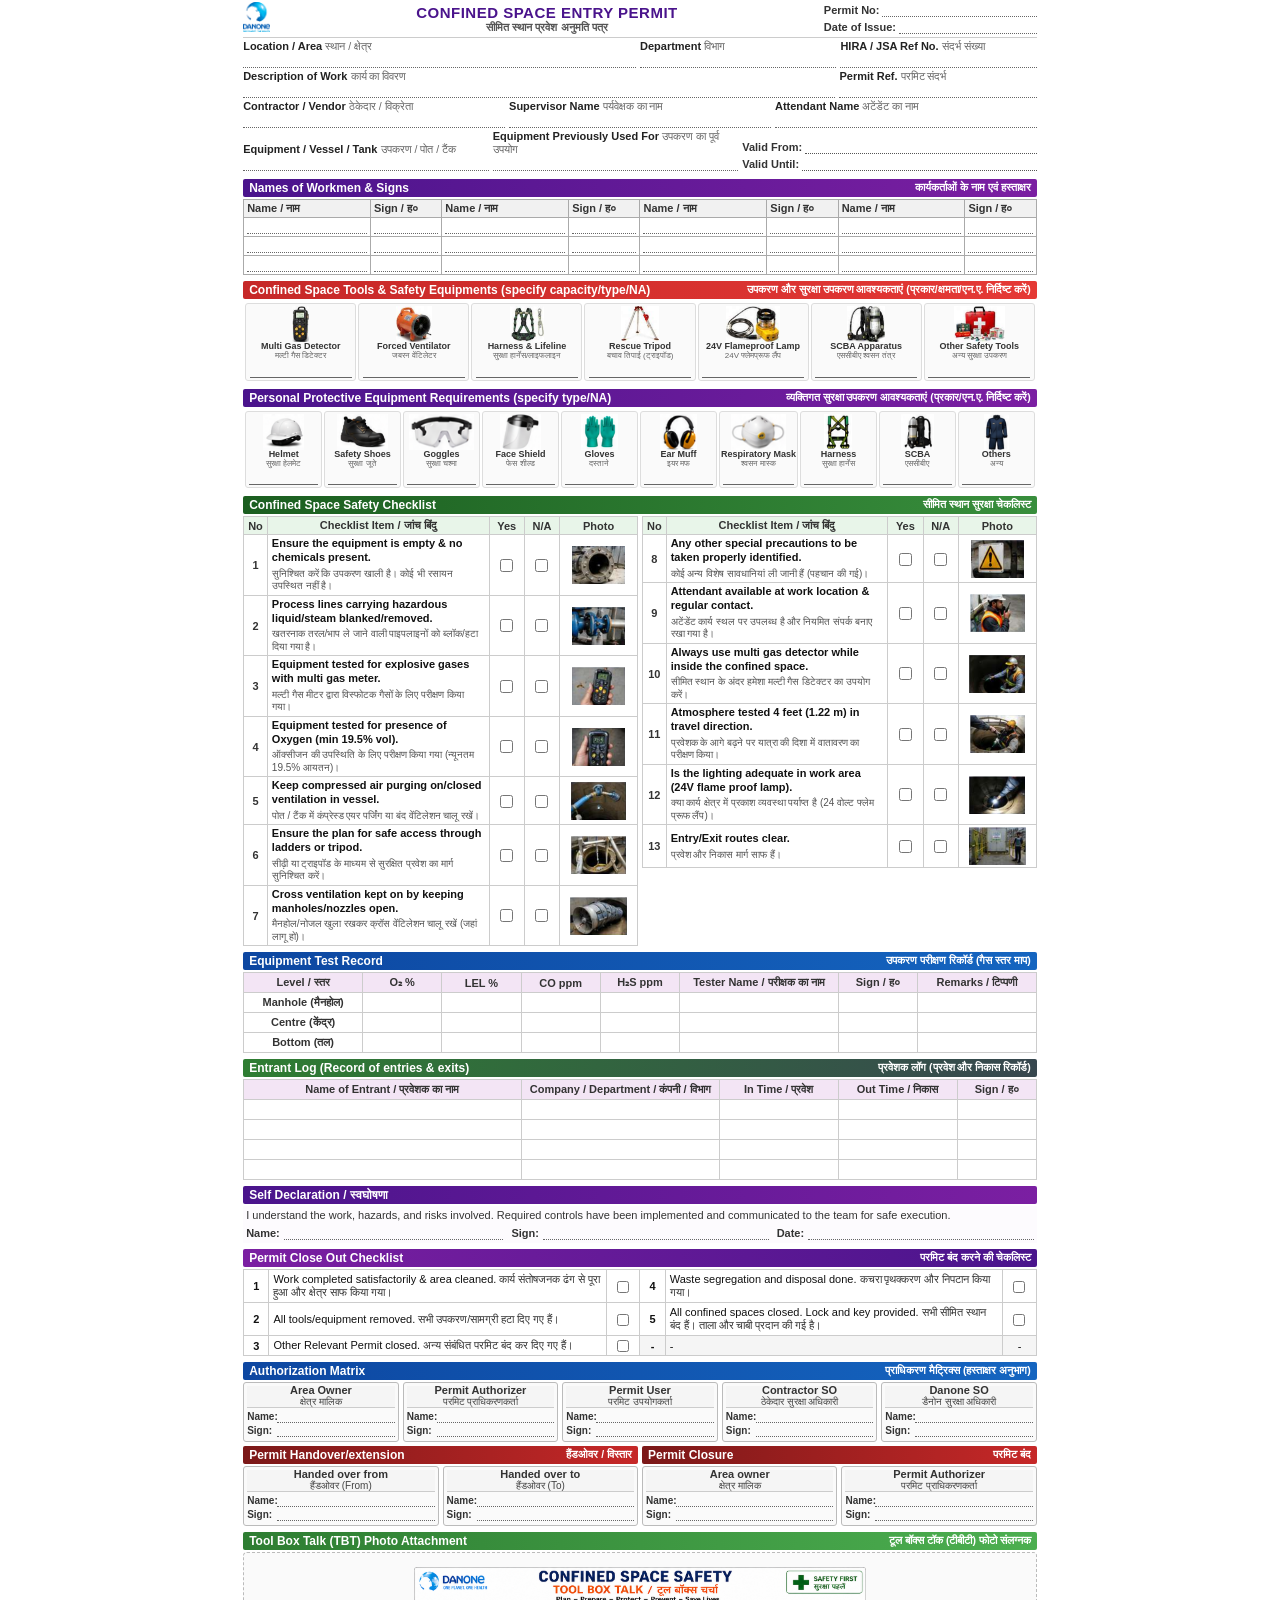
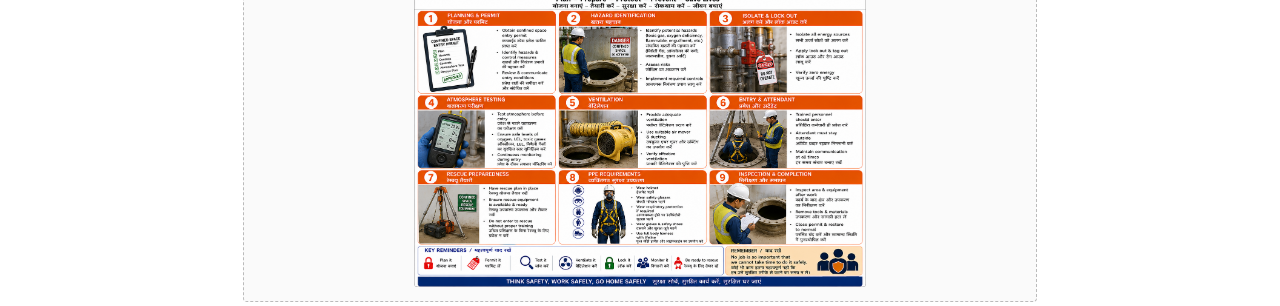
==== commit 6d9e074d: "Added pictures, better formatting - 1.2" ====
--- a/confined/index.html
+++ b/confined/index.html
@@ -1,101 +1,810 @@
 <!DOCTYPE html>
 <html lang="en">
+
 <head>
   <meta charset="UTF-8">
+  <meta name="viewport" content="width=device-width, initial-scale=1.0">
   <title>Confined Space Entry Permit</title>
-  <link rel="stylesheet" href="style.css">
+  <style>
+    /* ==========================================
+       GLOBAL A4 PRINT OPTIMIZATION STYLES
+       ========================================== */
+    @page {
+      size: A4 portrait;
+      margin: 5mm;
+    }
+
+    body {
+      font-family: Arial, sans-serif;
+      margin: 0;
+      padding: 0;
+      font-size: 12px;
+      color: #333;
+      background-color: #fff;
+      -webkit-print-color-adjust: exact;
+      print-color-adjust: exact;
+    }
+
+    .permit-wrapper {
+      max-width: 210mm;
+      margin: 0 auto;
+      box-sizing: border-box;
+    }
+
+    /* Card Containers */
+    .card {
+      border: none;
+      border-radius: 0;
+      margin-bottom: 2px;         /* reduced to 2px */
+      padding: 2px 0;             /* reduced padding */
+      background: #fff;
+      box-sizing: border-box;
+      page-break-inside: avoid;
+      break-inside: avoid;
+    }
+
+    .card-header {
+      background: linear-gradient(90deg, #4a148c, #7b1fa2);
+      color: #fff;
+      font-weight: bold;
+      padding: 2px 6px;           /* reduced vertical padding */
+      font-size: 12px;            /* slightly smaller for packing */
+      display: flex;
+      justify-content: space-between;
+      border-radius: 2px;
+      margin-bottom: 2px;         /* reduced to 2px */
+    }
+
+    .hi {
+      font-family: 'Mangal', sans-serif;
+      font-size: 10.5px;          /* slightly smaller */
+      font-weight: normal;
+      color: #eef2f7;
+    }
+
+    .card-header .hi {
+      color: #fff;
+      font-weight: bold;
+    }
+
+    /* Form Fields Styling */
+    input[type="text"] {
+      width: 100%;
+      border: none;
+      border-bottom: 1px dotted #666;
+      font-size: 11px;
+      padding: 0 0 1px 0;
+      outline: none;
+      box-sizing: border-box;
+      background: transparent;
+    }
+
+    input[type="checkbox"] {
+      width: 12px;
+      height: 12px;
+      margin: 0 auto;
+      display: inline-block;
+      vertical-align: middle;
+      cursor: pointer;
+    }
+
+    /* ==========================================
+       SECTION 1: HEADER & META STYLES
+       ========================================== */
+    .header-grid {
+      display: grid;
+      grid-template-columns: auto 1fr auto;
+      gap: 8px;                   /* reduced gap */
+      align-items: center;
+      border-bottom: 1px solid #ccc;
+      padding-bottom: 2px;        /* reduced */
+      margin-bottom: 2px;         /* reduced */
+    }
+
+    .logo-box img {
+      height: 30px;
+    }
+
+    .permit-title {
+      text-align: center;
+    }
+
+    .permit-title h1 {
+      margin: 0;
+      font-size: 15px;
+      color: #4a148c;
+      letter-spacing: 0.5px;
+    }
+
+    .permit-title .subtitle {
+      font-size: 11px;
+      color: #555;
+      font-weight: bold;
+    }
+
+    .meta-grid {
+      display: grid;
+      grid-template-columns: repeat(2, 130px);
+      gap: 3px;
+    }
+
+    .meta-row {
+      display: flex;
+      align-items: center;
+      font-size: 11px;
+    }
+
+    .meta-label {
+      font-weight: bold;
+      white-space: nowrap;
+      margin-right: 3px;
+      width: 72px;
+      display: inline-block;
+    }
+
+    .field-grid {
+      display: grid;
+      gap: 4px;                   /* reduced gap */
+      margin-bottom: 2px;         /* reduced from 3px */
+      align-items: end;
+    }
+
+    .field-box {
+      display: flex;
+      flex-direction: column;
+    }
+
+    .field-label {
+      font-weight: bold;
+      font-size: 11px;
+      color: #222;
+      margin-bottom: 1px;
+    }
+
+    .field-label .hi {
+      color: #666;
+      font-weight: normal;
+    }
+
+    /* ==========================================
+       SECTION 2: TOOLS & TACKLES ROW STYLES (PPE-style)
+       ========================================== */
+    .tools-grid-row {
+      display: grid;
+      grid-template-columns: repeat(7, 1fr);
+      gap: 2px;
+      padding: 2px;
+    }
+
+    .tool-cell-ppe {
+      border: 1px solid #ddd;
+      border-radius: 3px;
+      padding: 2px 1px;
+      display: flex;
+      flex-direction: column;
+      align-items: center;
+      text-align: center;
+      background: #fafafa;
+    }
+
+    .tool-icon {
+      width: 100%;
+      height: 36px;
+      display: flex;
+      align-items: center;
+      justify-content: center;
+    }
+
+    .tool-icon img {
+      max-height: 36px;
+      max-width: 100%;
+      object-fit: contain;
+    }
+
+    .tool-label-en {
+      font-weight: bold;
+      font-size: 9px;
+      line-height: 1.1;
+      white-space: nowrap;
+    }
+
+    .tool-label-hi {
+      font-size: 8px;
+      color: #666;
+      line-height: 1.1;
+      white-space: nowrap;
+    }
+
+    .tool-blank {
+      width: 95%;
+      margin-top: 2px;
+      border-bottom: 1px solid #666;
+    }
+
+    .tool-blank input {
+      border: none;
+      background: transparent;
+      outline: none;
+      width: 100%;
+      text-align: center;
+      font-size: 9px;
+      color: #b71c1c;
+      padding: 0;
+      height: 11px;
+    }
+
+    /* ==========================================
+       SECTION 3: WORKMEN DETAILS STYLES
+       ========================================== */
+    .workmen-table {
+      width: 100%;
+      border-collapse: collapse;
+    }
+
+    .workmen-table th,
+    .workmen-table td {
+      border: 1px solid #aaa;
+      padding: 2px 3px;           /* reduced padding */
+      font-size: 11px;
+      text-align: left;
+    }
+
+    .workmen-table th {
+      background-color: #f1f1f1;
+      font-weight: bold;
+    }
+
+    /* ==========================================
+       SECTION 4: PPE GRID STYLES
+       ========================================== */
+    .ppe-grid {
+      display: grid;
+      grid-template-columns: repeat(10, 1fr);
+      gap: 2px;
+      padding: 2px;
+    }
+
+    .ppe-cell {
+      border: 1px solid #ddd;
+      border-radius: 3px;
+      padding: 2px 1px;
+      display: flex;
+      flex-direction: column;
+      align-items: center;
+      text-align: center;
+      background: #fafafa;
+    }
+
+    .ppe-icon {
+      width: 100%;
+      height: 36px;
+      display: flex;
+      align-items: center;
+      justify-content: center;
+    }
+
+    .ppe-icon img {
+      max-height: 36px;
+      max-width: 100%;
+      object-fit: contain;
+    }
+
+    .ppe-label-en {
+      font-weight: bold;
+      font-size: 9px;
+      line-height: 1.1;
+      white-space: nowrap;
+    }
+
+    .ppe-label-hi {
+      font-size: 8px;
+      color: #666;
+      line-height: 1.1;
+      white-space: nowrap;
+    }
+
+    .ppe-blank {
+      width: 95%;
+      margin-top: 2px;
+      border-bottom: 1px solid #666;
+    }
+
+    .ppe-blank input {
+      border: none;
+      background: transparent;
+      outline: none;
+      width: 100%;
+      text-align: center;
+      font-size: 9px;
+      color: #b71c1c;
+      padding: 0;
+      height: 11px;
+    }
+
+    /* ==========================================
+       COMPACT 2-COLUMN CHECKLIST CARDS LAYOUT
+       ========================================== */
+    .two-column-row {
+      display: grid;
+      grid-template-columns: 1fr 1fr;
+      gap: 4px;                   /* reduced gap */
+    }
+
+    .left-card,
+    .right-card {
+      border: none;               /* removed border to pack space */
+      border-radius: 0;
+      background: transparent;
+      padding: 0;
+    }
+
+    .checklist-table {
+      width: 100%;
+      border-collapse: collapse;
+    }
+
+    .checklist-table th,
+    .checklist-table td {
+      border: 1px solid #ccc;
+      padding: 2px 4px;           /* reduced from 4px 6px */
+      font-size: 11px;
+      vertical-align: middle;
+    }
+
+    .checklist-table th {
+      font-weight: bold;
+    }
+
+    .col-no {
+      width: 5%;
+      text-align: center;
+      font-weight: bold;
+    }
+
+    .col-desc {
+      width: 57%;
+    }
+
+    .col-yes {
+      width: 9%;
+      text-align: center;
+    }
+
+    .col-na {
+      width: 9%;
+      text-align: center;
+    }
+
+    .col-photo {
+      width: 20%;
+      text-align: center;
+      padding: 1px;
+    }
+
+    .desc-en {
+      display: block;
+      font-weight: bold;
+      color: #111;
+      line-height: 1.25;
+      font-size: 11px;
+    }
+
+    .desc-hi {
+      display: block;
+      color: #555;
+      line-height: 1.25;
+      font-size: 10px;
+      margin-top: 3px;
+    }
+
+    .check-box input {
+      text-align: center;
+      height: 13px;
+      width: 13px;
+    }
+
+    .photo-box img {
+      height: 38px;
+      width: 100%;
+      object-fit: contain;
+      display: block;
+      margin: 0 auto;
+    }
+
+    /* ==========================================
+       EQUIPMENT TEST RECORD & ENTRANT LOG STYLES
+       ========================================== */
+    .test-record-table,
+    .entrant-log-table {
+      width: 100%;
+      border-collapse: collapse;
+      margin-top: 2px;
+    }
+
+    .test-record-table th,
+    .test-record-table td,
+    .entrant-log-table th,
+    .entrant-log-table td {
+      border: 1px solid #ccc;
+      padding: 3px 4px;
+      font-size: 11px;
+      text-align: center;
+    }
+
+    .test-record-table th,
+    .entrant-log-table th {
+      background-color: #f3e5f5;
+      font-weight: bold;
+    }
+
+    .test-record-table td input,
+    .entrant-log-table td input {
+      border: none;
+      outline: none;
+      background: transparent;
+      width: 100%;
+      text-align: center;
+      font-size: 10px;
+    }
+
+    /* ==========================================
+       SECTION 7: SELF DECLARATION STYLES
+       ========================================== */
+    .declaration-box {
+      padding: 3px;
+      background: #fdfbfe;
+    }
+
+    .declaration-box p {
+      margin: 0 0 3px 0;
+      font-size: 11px;
+      line-height: 1.25;
+    }
+
+    .declaration-fields {
+      display: flex;
+      justify-content: space-between;
+      gap: 8px;
+    }
+
+    .declaration-field {
+      flex: 1;
+      display: flex;
+      align-items: center;
+      font-weight: bold;
+      font-size: 11px;
+    }
+
+    .decl-line {
+      flex: 1;
+      margin-left: 4px;
+    }
+
+    /* ==========================================
+       SECTION 8: PERMIT CLOSE OUT STYLES
+       ========================================== */
+    .closeout-table {
+      width: 100%;
+      border-collapse: collapse;
+    }
+
+    .closeout-table th,
+    .closeout-table td {
+      border: 1px solid #ccc;
+      padding: 3px 4px;
+      font-size: 11px;
+    }
+
+    .closeout-table td {
+      color: #111;
+    }
+
+    .closeout-table .hi {
+      color: #333;
+      font-weight: 400;
+    }
+
+    .closeout-table th {
+      background-color: #f3e5f5;
+    }
+
+    /* ==========================================
+       SECTION 9: AUTHORIZATION MATRIX STYLES
+       ========================================== */
+    .auth-grid {
+      display: grid;
+      grid-template-columns: repeat(5, 1fr);
+      gap: 4px;
+    }
+
+    .auth-box {
+      border: 1px solid #bbb;
+      border-radius: 3px;
+      padding: 3px;
+      background: #fafafa;
+    }
+
+    .auth-box-title {
+      font-weight: bold;
+      font-size: 11px;
+      text-align: center;
+      border-bottom: 1px solid #ccc;
+      padding-bottom: 1px;        /* reduced */
+      margin-bottom: 2px;         /* reduced */
+      height: 20px;               /* reduced from 28px */
+      display: flex;
+      flex-direction: column;
+      justify-content: center;
+      background: #f5f5f5;
+    }
+
+    .auth-box-title .hi {
+      color: #444;
+      font-size: 10px;
+    }
+
+    .auth-field {
+      display: flex;
+      align-items: center;
+      margin-bottom: 1px;
+      font-size: 10px;
+    }
+
+    .auth-label {
+      font-weight: bold;
+      width: 30px;
+    }
+
+    .auth-input {
+      flex: 1;
+      height: 13px;
+      font-size: 10px;
+    }
+
+    .auth-grid-2 {
+      display: grid;
+      grid-template-columns: 1fr 1fr;
+      gap: 4px;
+    }
+
+    .tbt-card {
+      margin-top: 4px;
+    }
+
+    .tbt-image-container {
+      text-align: center;
+      padding: 6px;
+      background: #fafafa;
+      border: 1px dashed #bbb;
+      border-radius: 4px;
+      min-height: 350px;
+      display: flex;
+      justify-content: center;
+      align-items: center;
+      box-sizing: border-box;
+    }
+
+    .tbt-image-container img {
+      max-width: 100%;
+      max-height: 320px;
+      object-fit: contain;
+      display: block;
+      margin: 0 auto;
+    }
+
+    @media print {
+      .page-break {
+        page-break-after: always;
+        break-after: always;
+        height: 0;
+        margin: 0;
+        padding: 0;
+        border: none;
+      }
+    }
+  </style>
 </head>
+
 <body>
-
-  <div class="permit-container" id="confined-space-permit">
-    
-    <!-- HEADER -->
-    <header class="header-section">
-      <div class="header-logo">
-        <!-- Danone logo left -->
-        <img src="images/logo.png" alt="DANONE LOGO">
-      </div>
-      <div class="header-title-container">
-        <h1 class="header-title">CONFINED SPACE ENTRY PERMIT</h1>
-        <div class="header-subtitle">सीमित स्थान प्रवेश अनुमति पत्र</div>
-      </div>
-      <div class="header-meta">
-        <div class="meta-row">
-          <span class="meta-label">Permit No:</span>
-          <input type="text" class="meta-value" placeholder="..........................................">
-        </div>
-        <div class="meta-row">
-          <span class="meta-label">Date of Issue:</span>
-          <input type="text" class="meta-value" placeholder="DD/MM/YYYY">
-        </div>
-        <div class="meta-row">
-          <span class="meta-label">Valid From:</span>
-          <input type="text" class="meta-value" placeholder="HH:MM hrs">
-        </div>
-        <div class="meta-row">
-          <span class="meta-label">Valid Until:</span>
-          <input type="text" class="meta-value" placeholder="HH:MM hrs">
-        </div>
-      </div>
-    </header>
-
-    <!-- PERMIT INFORMATION -->
-    <section class="info-section">
-      <div class="form-grid info-row-1">
+  <div class="permit-wrapper">
+
+    <!-- Card 1: Header & Meta -->
+    <div class="card">
+      <div class="header-grid">
+        <div class="logo-box">
+          <img src="images/logo.png" alt="Danone Logo">
+        </div>
+        <div class="permit-title">
+          <h1>CONFINED SPACE ENTRY PERMIT</h1>
+          <div class="subtitle">सीमित स्थान प्रवेश अनुमति पत्र</div>
+        </div>
+        <div class="meta-grid" style="grid-template-columns: 1fr;">
+          <div class="meta-row">
+            <span class="meta-label">Permit No:</span>
+            <input type="text" class="meta-value">
+          </div>
+          <div class="meta-row">
+            <span class="meta-label">Date of Issue:</span>
+            <input type="text" class="meta-value">
+          </div>
+        </div>
+      </div>
+
+      <!-- Section 1: Permit Details -->
+      <div class="field-grid" style="grid-template-columns: 2fr 1fr 1fr;">
         <div class="field-box">
-          <label class="field-label">Location / Area <span class="field-label-hindi">स्थान / क्षेत्र</span></label>
+          <label class="field-label">Location / Area <span class="hi">स्थान / क्षेत्र</span></label>
           <input type="text" class="field-value">
         </div>
         <div class="field-box">
-          <label class="field-label">Department <span class="field-label-hindi">विभाग</span></label>
+          <label class="field-label">Department <span class="hi">विभाग</span></label>
           <input type="text" class="field-value">
         </div>
         <div class="field-box">
-          <label class="field-label">HIRA/JSA Ref No. <span class="field-label-hindi">हिरा/जेएसए संदर्भ संख्या</span></label>
+          <label class="field-label">HIRA / JSA Ref No. <span class="hi">संदर्भ संख्या</span></label>
           <input type="text" class="field-value">
         </div>
+      </div>
+
+      <div class="field-grid" style="grid-template-columns: 3fr 1fr;">
         <div class="field-box">
-          <label class="field-label">Permit Ref <span class="field-label-hindi">परमिट संदर्भ</span></label>
+          <label class="field-label">Description of Work <span class="hi">कार्य का विवरण</span></label>
           <input type="text" class="field-value">
         </div>
-      </div>
-      
-      <div class="form-grid info-row-2">
         <div class="field-box">
-          <label class="field-label">Description of Work <span class="field-label-hindi">कार्य का विवरण</span></label>
+          <label class="field-label">Permit Ref. <span class="hi">परमिट संदर्भ</span></label>
           <input type="text" class="field-value">
         </div>
+      </div>
+
+      <div class="field-grid" style="grid-template-columns: 1fr 1fr 1fr;">
         <div class="field-box">
-          <label class="field-label">Contractor / Vendor <span class="field-label-hindi">ठेकेदार / विक्रेता</span></label>
+          <label class="field-label">Contractor / Vendor <span class="hi">ठेकेदार / विक्रेता</span></label>
           <input type="text" class="field-value">
         </div>
-      </div>
-
-      <div class="form-grid info-row-3">
         <div class="field-box">
-          <label class="field-label">Supervisor <span class="field-label-hindi">पर्यवेक्षक</span></label>
+          <label class="field-label">Supervisor Name <span class="hi">पर्यवेक्षक का नाम</span></label>
           <input type="text" class="field-value">
         </div>
         <div class="field-box">
-          <label class="field-label">Standby Person <span class="field-label-hindi">स्टैंडबाय व्यक्ति</span></label>
+          <label class="field-label">Attendant Name <span class="hi">अटेंडेंट का नाम</span></label>
           <input type="text" class="field-value">
         </div>
+      </div>
+
+      <div class="field-grid" style="grid-template-columns: 1fr 1fr 1.2fr;">
         <div class="field-box">
-          <label class="field-label">Rescue Lead <span class="field-label-hindi">बचाव दल का मुख्य व्यक्ति</span></label>
+          <label class="field-label">Equipment / Vessel / Tank <span class="hi">उपकरण / पोत / टैंक</span></label>
           <input type="text" class="field-value">
         </div>
         <div class="field-box">
-          <label class="field-label">Equipment / Vessel / Tank <span class="field-label-hindi">उपकरण / वेसल / टैंक</span></label>
+          <label class="field-label">Equipment Previously Used For <span class="hi">उपकरण का पूर्व उपयोग</span></label>
           <input type="text" class="field-value">
         </div>
-      </div>
-    </section>
-
-    <!-- PPE GRID SECTION -->
-    <section class="ppe-section">
-      <div class="section-header">
-        <span>Personal Protective Equipment Requirements (specify type)</span>
-        <span class="hindi-header">व्यक्तिगत सुरक्षा उपकरण आवश्यकताएं</span>
+        <div class="field-box" style="display: flex; flex-direction: column; gap: 3px; justify-content: flex-end;">
+          <div class="meta-row" style="font-size: 11px; align-items: center;">
+            <span class="meta-label" style="width: 65px; font-weight: bold;">Valid From:</span>
+            <input type="text" class="meta-value" style="font-size: 11px; border: none; border-bottom: 1px dotted #555; text-align: left; width: 100%;">
+          </div>
+          <div class="meta-row" style="font-size: 11px; align-items: center;">
+            <span class="meta-label" style="width: 65px; font-weight: bold;">Valid Until:</span>
+            <input type="text" class="meta-value" style="font-size: 11px; border: none; border-bottom: 1px dotted #555; text-align: left; width: 100%;">
+          </div>
+        </div>
+      </div>
+    </div>
+
+    <!-- Card 2: Workmen Details -->
+    <div class="card">
+      <div class="card-header">
+        <span>Names of Workmen &amp; Signs</span>
+        <span class="hi">कार्यकर्ताओं के नाम एवं हस्ताक्षर</span>
+      </div>
+      <table class="workmen-table">
+        <thead>
+          <tr>
+            <th style="width:16%">Name / नाम</th>
+            <th style="width:9%">Sign / ह०</th>
+            <th style="width:16%">Name / नाम</th>
+            <th style="width:9%">Sign / ह०</th>
+            <th style="width:16%">Name / नाम</th>
+            <th style="width:9%">Sign / ह०</th>
+            <th style="width:16%">Name / नाम</th>
+            <th style="width:9%">Sign / ह०</th>
+          </tr>
+        </thead>
+        <tbody>
+          <tr>
+            <td><input type="text"></td>
+            <td><input type="text"></td>
+            <td><input type="text"></td>
+            <td><input type="text"></td>
+            <td><input type="text"></td>
+            <td><input type="text"></td>
+            <td><input type="text"></td>
+            <td><input type="text"></td>
+          </tr>
+          <tr>
+            <td><input type="text"></td>
+            <td><input type="text"></td>
+            <td><input type="text"></td>
+            <td><input type="text"></td>
+            <td><input type="text"></td>
+            <td><input type="text"></td>
+            <td><input type="text"></td>
+            <td><input type="text"></td>
+          </tr>
+          <tr>
+            <td><input type="text"></td>
+            <td><input type="text"></td>
+            <td><input type="text"></td>
+            <td><input type="text"></td>
+            <td><input type="text"></td>
+            <td><input type="text"></td>
+            <td><input type="text"></td>
+            <td><input type="text"></td>
+          </tr>
+        </tbody>
+      </table>
+    </div>
+
+    <!-- Card 3a: Tools & Equipment Checklist -->
+    <div class="card">
+      <div class="card-header" style="background: linear-gradient(90deg, #c62828, #e53935);">
+        <span>Confined Space Tools &amp; Safety Equipments (specify capacity/type/NA)</span>
+        <span class="hi">उपकरण और सुरक्षा उपकरण आवश्यकताएं (प्रकार/क्षमता/एन.ए. निर्दिष्ट करें)</span>
+      </div>
+      <div class="tools-grid-row">
+        <div class="tool-cell-ppe">
+          <div class="tool-icon"><img src="images/tool_detector.png" alt="Gas Detector"></div>
+          <span class="tool-label-en">Multi Gas Detector</span>
+          <span class="tool-label-hi">मल्टी गैस डिटेक्टर</span>
+          <div class="tool-blank"><input type="text"></div>
+        </div>
+        <div class="tool-cell-ppe">
+          <div class="tool-icon"><img src="images/tool_blower.png" alt="Forced Blower"></div>
+          <span class="tool-label-en">Forced Ventilator</span>
+          <span class="tool-label-hi">जबरन वेंटिलेटर</span>
+          <div class="tool-blank"><input type="text"></div>
+        </div>
+        <div class="tool-cell-ppe">
+          <div class="tool-icon"><img src="images/tool_harness.png" alt="Safety Harness"></div>
+          <span class="tool-label-en">Harness &amp; Lifeline</span>
+          <span class="tool-label-hi">सुरक्षा हार्नेस/लाइफलाइन</span>
+          <div class="tool-blank"><input type="text"></div>
+        </div>
+        <div class="tool-cell-ppe">
+          <div class="tool-icon"><img src="images/tool_tripod.png" alt="Rescue Tripod"></div>
+          <span class="tool-label-en">Rescue Tripod</span>
+          <span class="tool-label-hi">बचाव तिपाई (ट्राइपॉड)</span>
+          <div class="tool-blank"><input type="text"></div>
+        </div>
+        <div class="tool-cell-ppe">
+          <div class="tool-icon"><img src="images/tool_lamp.png" alt="Flameproof Lamp"></div>
+          <span class="tool-label-en">24V Flameproof Lamp</span>
+          <span class="tool-label-hi">24V फ्लेमप्रूफ लैंप</span>
+          <div class="tool-blank"><input type="text"></div>
+        </div>
+        <div class="tool-cell-ppe">
+          <div class="tool-icon"><img src="images/tool_scba.png" alt="SCBA"></div>
+          <span class="tool-label-en">SCBA Apparatus</span>
+          <span class="tool-label-hi">एससीबीए श्वसन तंत्र</span>
+          <div class="tool-blank"><input type="text"></div>
+        </div>
+        <div class="tool-cell-ppe">
+          <div class="tool-icon"><img src="images/tool_other.png" alt="Other"></div>
+          <span class="tool-label-en">Other Safety Tools</span>
+          <span class="tool-label-hi">अन्य सुरक्षा उपकरण</span>
+          <div class="tool-blank"><input type="text"></div>
+        </div>
+      </div>
+    </div>
+
+    <!-- Card 3b: PPE Checklist -->
+    <div class="card">
+      <div class="card-header">
+        <span>Personal Protective Equipment Requirements (specify type/NA)</span>
+        <span class="hi">व्यक्तिगत सुरक्षा उपकरण आवश्यकताएं (प्रकार/एन.ए. निर्दिष्ट करें)</span>
       </div>
       <div class="ppe-grid">
         <div class="ppe-cell">
@@ -105,7 +814,7 @@
           <div class="ppe-blank"><input type="text"></div>
         </div>
         <div class="ppe-cell">
-          <div class="ppe-icon"><img src="images/shoes.jpg" alt="Shoes"></div>
+          <div class="ppe-icon"><img src="images/shoes.jpg" alt="Safety Shoes"></div>
           <span class="ppe-label-en">Safety Shoes</span>
           <span class="ppe-label-hi">सुरक्षा जूते</span>
           <div class="ppe-blank"><input type="text"></div>
@@ -135,8 +844,8 @@
           <div class="ppe-blank"><input type="text"></div>
         </div>
         <div class="ppe-cell">
-          <div class="ppe-icon"><img src="images/mask.jpg" alt="Resp. Mask"></div>
-          <span class="ppe-label-en">Resp. Mask</span>
+          <div class="ppe-icon"><img src="images/mask.jpg" alt="Respiratory Mask"></div>
+          <span class="ppe-label-en">Respiratory Mask</span>
           <span class="ppe-label-hi">श्वसन मास्क</span>
           <div class="ppe-blank"><input type="text"></div>
         </div>
@@ -159,559 +868,419 @@
           <div class="ppe-blank"><input type="text"></div>
         </div>
       </div>
-    </section>
-
-    <!-- MAIN CONTENT SPLIT -->
-    <div class="main-content-split">
-      
-      <!-- CHECKLIST (LEFT SIDE - 66%) -->
-      <section class="checklist-container">
-        <table class="checklist-table">
-          <thead>
-            <tr>
-              <th class="col-no">No</th>
-              <th class="col-desc">Safety Checklist Description / सुरक्षा चेकलिस्ट विवरण</th>
-              <th class="col-yes">Yes</th>
-              <th class="col-na">N/A</th>
-              <th class="col-photo">Photo</th>
-            </tr>
-          </thead>
-          <tbody>
-            <!-- Row 1 -->
-            <tr class="checklist-row">
-              <td class="col-no">1</td>
-              <td class="col-desc">
-                <div class="checklist-desc">
-                  <span class="desc-en">Equipment Previously used for (Chemical/ Solvents /Product) list out:</span>
-                  <span class="desc-hi">उपकरण पहले किसके लिए उपयोग किया गया था (रसायन/विलायक/उत्पाद) सूची बनाएं:</span>
-                </div>
-              </td>
-              <td class="col-yes"><span class="check-blank-line"><input type="text"></span></td>
-              <td class="col-na"><span class="check-blank-line"><input type="text"></span></td>
-              <td class="col-photo"><div class="photo-box"><img src="images/image_1_1.jpg" alt="Image 1-1"></div></td>
-            </tr>
-            <!-- Row 2 -->
-            <tr class="checklist-row">
-              <td class="col-no">2</td>
-              <td class="col-desc">
-                <div class="checklist-desc">
-                  <span class="desc-en">Equipment cleaned with water, steamed and cooled to ambient temp.</span>
-                  <span class="desc-hi">उपकरण को पानी से साफ किया गया, भाप दी गई और परिवेश के तापमान तक ठंडा किया गया।</span>
-                </div>
-              </td>
-              <td class="col-yes"><span class="check-blank-line"><input type="text"></span></td>
-              <td class="col-na"><span class="check-blank-line"><input type="text"></span></td>
-              <td class="col-photo"><div class="photo-box"><img src="images/image_1_2.jpg" alt="Image 1-2"></div></td>
-            </tr>
-            <!-- Row 3 -->
-            <tr class="checklist-row">
-              <td class="col-no">3</td>
-              <td class="col-desc">
-                <div class="checklist-desc">
-                  <span class="desc-en">Equipment / process pipe lines carrying hazardous liquid / gases / steam removed / blanked.</span>
-                  <span class="desc-hi">खतरनाक तरल/गैस/भाप ले जाने वाले उपकरण/प्रक्रिया पाइप लाइनों को हटा दिया गया/ब्लैंक कर दिया गया।</span>
-                </div>
-              </td>
-              <td class="col-yes"><span class="check-blank-line"><input type="text"></span></td>
-              <td class="col-na"><span class="check-blank-line"><input type="text"></span></td>
-              <td class="col-photo"><div class="photo-box"><img src="images/image_1_3.jpg" alt="Image 1-3"></div></td>
-            </tr>
-            <!-- Row 4 -->
-            <tr class="checklist-row">
-              <td class="col-no">4</td>
-              <td class="col-desc">
-                <div class="checklist-desc">
-                  <span class="desc-en">All connected utility services isolated Done by Mr. <input type="text" class="line-input" style="width: 80px;"></span>
-                  <span class="desc-hi">सभी जुड़े हुए उपयोगिता सेवाओं को पृथक (आइसोलेट) किया गया। कार्य किया गया श्री ______________ द्वारा</span>
-                </div>
-              </td>
-              <td class="col-yes"><span class="check-blank-line"><input type="text"></span></td>
-              <td class="col-na"><span class="check-blank-line"><input type="text"></span></td>
-              <td class="col-photo"><div class="photo-box"><img src="images/image_1_4.jpg" alt="Image 1-4"></div></td>
-            </tr>
-            <!-- Row 5 -->
-            <tr class="checklist-row">
-              <td class="col-no">5</td>
-              <td class="col-desc">
-                <div class="checklist-desc">
-                  <span class="desc-en">Equipment electrically isolated by Mr. <input type="text" class="line-input" style="width: 90px;"></span>
-                  <span class="desc-hi">श्री ______________ द्वारा उपकरण को विद्युत रूप से पृथक (आइसोलेट) किया गया</span>
-                </div>
-              </td>
-              <td class="col-yes"><span class="check-blank-line"><input type="text"></span></td>
-              <td class="col-na"><span class="check-blank-line"><input type="text"></span></td>
-              <td class="col-photo"><div class="photo-box"><img src="images/image_1_5.jpg" alt="Image 1-5"></div></td>
-            </tr>
-            <!-- Row 6 -->
-            <tr class="checklist-row">
-              <td class="col-no">6</td>
-              <td class="col-desc">
-                <div class="checklist-desc">
-                  <span class="desc-en">Equipment / surrounding area tested for explosive gases with meter and found safe. If not, Clean again & recheck. Reading: <input type="text" class="line-input" style="width: 50px;"></span>
-                  <span class="desc-hi">मीटर से विस्फोटक गैसों के लिए उपकरण/आसपास के क्षेत्र का परीक्षण किया गया और सुरक्षित पाया गया। रीडिंग: _______</span>
-                </div>
-              </td>
-              <td class="col-yes"><span class="check-blank-line"><input type="text"></span></td>
-              <td class="col-na"><span class="check-blank-line"><input type="text"></span></td>
-              <td class="col-photo"><div class="photo-box"><img src="images/image_1_6.jpg" alt="Image 1-6"></div></td>
-            </tr>
-            <!-- Row 7 -->
-            <tr class="checklist-row">
-              <td class="col-no">7</td>
-              <td class="col-desc">
-                <div class="checklist-desc">
-                  <span class="desc-en">Equipment tested for presence of Oxygen (min 19% by volume required). If not, purge compressed air. Reading: <input type="text" class="line-input" style="width: 50px;"></span>
-                  <span class="desc-hi">ऑक्सीजन की उपस्थिति का परीक्षण (न्यूनतम 19% मात्रा आवश्यक)। यदि नहीं, तो हवा से पर्ज करें। रीडिंग: ________</span>
-                </div>
-              </td>
-              <td class="col-yes"><span class="check-blank-line"><input type="text"></span></td>
-              <td class="col-na"><span class="check-blank-line"><input type="text"></span></td>
-              <td class="col-photo"><div class="photo-box"><img src="images/image_1_7.jpg" alt="Image 1-7"></div></td>
-            </tr>
-            <!-- Row 8 -->
-            <tr class="checklist-row">
-              <td class="col-no">8</td>
-              <td class="col-desc">
-                <div class="checklist-desc">
-                  <span class="desc-en">Keep compressed air purging on, in the reactor / vessel / tank.</span>
-                  <span class="desc-hi">रिएक्टर/वेसल/टैंक में संपीड़ित हवा की पर्जिंग चालू रखें।</span>
-                </div>
-              </td>
-              <td class="col-yes"><span class="check-blank-line"><input type="text"></span></td>
-              <td class="col-na"><span class="check-blank-line"><input type="text"></span></td>
-              <td class="col-photo"><div class="photo-box"><img src="images/image_1_8.jpg" alt="Image 1-8"></div></td>
-            </tr>
-            <!-- Row 9 -->
-            <tr class="checklist-row">
-              <td class="col-no">9</td>
-              <td class="col-desc">
-                <div class="checklist-desc">
-                  <span class="desc-en">SCBA kept ready & air line apparatus, safety ladder & safety belt used.</span>
-                  <span class="desc-hi">एससीबीए (SCBA) तैयार रखा गया और एयर लाइन उपकरण, सुरक्षा सीढ़ी और सुरक्षा बेल्ट का उपयोग किया गया।</span>
-                </div>
-              </td>
-              <td class="col-yes"><span class="check-blank-line"><input type="text"></span></td>
-              <td class="col-na"><span class="check-blank-line"><input type="text"></span></td>
-              <td class="col-photo"><div class="photo-box"><img src="images/image_1_9.jpg" alt="Image 1-9"></div></td>
-            </tr>
-            <!-- Row 10 -->
-            <tr class="checklist-row">
-              <td class="col-no">10</td>
-              <td class="col-desc">
-                <div class="checklist-desc">
-                  <span class="desc-en">Have the persons carrying out the activity been provided with proper Personal Protective Equipment.</span>
-                  <span class="desc-hi">क्या गतिविधि करने वाले व्यक्तियों को उचित व्यक्तिगत सुरक्षा उपकरण प्रदान किए गए हैं।</span>
-                </div>
-              </td>
-              <td class="col-yes"><span class="check-blank-line"><input type="text"></span></td>
-              <td class="col-na"><span class="check-blank-line"><input type="text"></span></td>
-              <td class="col-photo"><div class="photo-box"><img src="images/image_1_10.jpg" alt="Image 1-10"></div></td>
-            </tr>
-            <!-- Row 11 -->
-            <tr class="checklist-row">
-              <td class="col-no">11</td>
-              <td class="col-desc">
-                <div class="checklist-desc">
-                  <span class="desc-en">Cross Ventilation to be kept on by keeping two manholes/ nozzles / bottom valve open.</span>
-                  <span class="desc-hi">दो मैनहोल/नोजल/निचला वाल्व खुला रखकर क्रॉस वेंटिलेशन चालू रखा जाए (जहां लागू हो)।</span>
-                </div>
-              </td>
-              <td class="col-yes"><span class="check-blank-line"><input type="text"></span></td>
-              <td class="col-na"><span class="check-blank-line"><input type="text"></span></td>
-              <td class="col-photo"><div class="photo-box"><img src="images/image_1_11.jpg" alt="Image 1-11"></div></td>
-            </tr>
-            <!-- Row 12 -->
-            <tr class="checklist-row">
-              <td class="col-no">12</td>
-              <td class="col-desc">
-                <div class="checklist-desc">
-                  <span class="desc-en">Any other special precautions to be taken. : <input type="text" class="line-input" style="width: 140px;"></span>
-                  <span class="desc-hi">कोई अन्य विशेष सावधानी बरती जानी चाहिए: _____________________________</span>
-                </div>
-              </td>
-              <td class="col-yes"><span class="check-blank-line"><input type="text"></span></td>
-              <td class="col-na"><span class="check-blank-line"><input type="text"></span></td>
-              <td class="col-photo"><div class="photo-box"><img src="images/image_1_12.jpg" alt="Image 1-12"></div></td>
-            </tr>
-            <!-- Row 13 -->
-            <tr class="checklist-row">
-              <td class="col-no">13</td>
-              <td class="col-desc">
-                <div class="checklist-desc">
-                  <span class="desc-en">Please give the reference number of any other permit issued. <input type="text" class="line-input" style="width: 90px;"></span>
-                  <span class="desc-hi">कृपया जारी किए गए किसी अन्य परमिट का संदर्भ नंबर दें: _________________________</span>
-                </div>
-              </td>
-              <td class="col-yes"><span class="check-blank-line"><input type="text"></span></td>
-              <td class="col-na"><span class="check-blank-line"><input type="text"></span></td>
-              <td class="col-photo"><div class="photo-box"><img src="images/image_1_13.jpg" alt="Image 1-13"></div></td>
-            </tr>
-            <!-- Row 14 -->
-            <tr class="checklist-row">
-              <td class="col-no">14</td>
-              <td class="col-desc">
-                <div class="checklist-desc">
-                  <span class="desc-en">Attendant available at work location & regular communication maintained.</span>
-                  <span class="desc-hi">कार्य स्थल पर अटेंडेंट (सहायक) उपलब्ध और नियमित संचार बनाए रखा गया।</span>
-                </div>
-              </td>
-              <td class="col-yes"><span class="check-blank-line"><input type="text"></span></td>
-              <td class="col-na"><span class="check-blank-line"><input type="text"></span></td>
-              <td class="col-photo"><div class="photo-box"><img src="images/image_1_14.jpg" alt="Image 1-14"></div></td>
-            </tr>
-            <!-- Row 15 -->
-            <tr class="checklist-row">
-              <td class="col-no">15</td>
-              <td class="col-desc">
-                <div class="checklist-desc">
-                  <span class="desc-en">Rescue plan established.</span>
-                  <span class="desc-hi">बचाव योजना (Rescue Plan) स्थापित की गई।</span>
-                </div>
-              </td>
-              <td class="col-yes"><span class="check-blank-line"><input type="text"></span></td>
-              <td class="col-na"><span class="check-blank-line"><input type="text"></span></td>
-              <td class="col-photo"><div class="photo-box"><img src="images/image_1_15.jpg" alt="Image 1-15"></div></td>
-            </tr>
-            <!-- Row 16 -->
-            <tr class="checklist-row">
-              <td class="col-no">16</td>
-              <td class="col-desc">
-                <div class="checklist-desc">
-                  <span class="desc-en">I/We accept the work and understood the Safety Instructions regarding the safety equipments.</span>
-                  <span class="desc-hi">मैं/हम कार्य स्वीकार करते हैं और दिए गए सुरक्षा उपकरणों के सुरक्षा निर्देशों को समझ गए हैं।</span>
-                </div>
-              </td>
-              <td class="col-yes"><span class="check-blank-line"><input type="text"></span></td>
-              <td class="col-na"><span class="check-blank-line"><input type="text"></span></td>
-              <td class="col-photo"><div class="photo-box"><img src="images/image_1_16.jpg" alt="Image 1-16"></div></td>
-            </tr>
-            <!-- Row 17 -->
-            <tr class="checklist-row">
-              <td class="col-no">17</td>
-              <td class="col-desc">
-                <div class="checklist-desc">
-                  <span class="desc-en">Entry/Exit routes clear.</span>
-                  <span class="desc-hi">प्रवेश एवं निकास मार्ग साफ हैं।</span>
-                </div>
-              </td>
-              <td class="col-yes"><span class="check-blank-line"><input type="text"></span></td>
-              <td class="col-na"><span class="check-blank-line"><input type="text"></span></td>
-              <td class="col-photo"><div class="photo-box"><img src="images/image_1_17.jpg" alt="Image 1-17"></div></td>
-            </tr>
-          </tbody>
-        </table>
-      </section>
-
-      <!-- RIGHT PANEL (STACKED CARDS - 34%) -->
-      <aside class="right-panel">
-        
-        <!-- CARD 1: ATMOSPHERIC TEST RECORD -->
-        <div class="right-card atmospheric-card">
-          <div class="card-title">
-            <span>Atmospheric Test Record</span>
-            <span class="hindi-text">वायुमंडलीय परीक्षण रिकॉर्ड</span>
-          </div>
-          <table class="atmospheric-table">
+    </div>
+
+    <!-- Card 4: Confined Space Safety Checklist -->
+    <div class="card">
+      <div class="card-header" style="background: linear-gradient(90deg, #1b5e20, #388e3c);">
+        <span>Confined Space Safety Checklist</span>
+        <span class="hi">सीमित स्थान सुरक्षा चेकलिस्ट</span>
+      </div>
+      <div class="two-column-row">
+        <div class="left-card">
+          <table class="checklist-table">
             <thead>
-              <tr>
-                <th style="width: 12%">Time</th>
-                <th style="width: 10%">O₂ %</th>
-                <th style="width: 10%">LEL %</th>
-                <th style="width: 12%">CO ppm</th>
-                <th style="width: 12%">H₂S ppm</th>
-                <th style="width: 17%">Tester</th>
-                <th style="width: 12%">Sign</th>
-                <th style="width: 15%">Remarks</th>
+              <tr style="background-color: #e8f5e9;">
+                <th class="col-no">No</th>
+                <th class="col-desc">Checklist Item / जांच बिंदु</th>
+                <th class="col-yes">Yes</th>
+                <th class="col-na">N/A</th>
+                <th class="col-photo">Photo</th>
               </tr>
             </thead>
             <tbody>
               <tr>
-                <td><input type="text"></td>
-                <td><input type="text"></td>
-                <td><input type="text"></td>
-                <td><input type="text"></td>
-                <td><input type="text"></td>
-                <td><input type="text"></td>
-                <td><input type="text"></td>
-                <td><input type="text"></td>
+                <td class="col-no">1</td>
+                <td class="col-desc">
+                  <span class="desc-en">Ensure the equipment is empty &amp; no chemicals present.</span>
+                  <span class="desc-hi">सुनिश्चित करें कि उपकरण खाली है। कोई भी रसायन उपस्थित नहीं है।</span>
+                </td>
+                <td class="col-yes"><div class="check-box"><input type="checkbox"></div></td>
+                <td class="col-na"><div class="check-box"><input type="checkbox"></div></td>
+                <td class="col-photo"><div class="photo-box"><img src="images/image_1_1.png" alt="P"></div></td>
               </tr>
               <tr>
-                <td><input type="text"></td>
-                <td><input type="text"></td>
-                <td><input type="text"></td>
-                <td><input type="text"></td>
-                <td><input type="text"></td>
-                <td><input type="text"></td>
-                <td><input type="text"></td>
-                <td><input type="text"></td>
+                <td class="col-no">2</td>
+                <td class="col-desc">
+                  <span class="desc-en">Process lines carrying hazardous liquid/steam blanked/removed.</span>
+                  <span class="desc-hi">खतरनाक तरल/भाप ले जाने वाली पाइपलाइनों को ब्लॉक/हटा दिया गया है।</span>
+                </td>
+                <td class="col-yes"><div class="check-box"><input type="checkbox"></div></td>
+                <td class="col-na"><div class="check-box"><input type="checkbox"></div></td>
+                <td class="col-photo"><div class="photo-box"><img src="images/image_1_2.png" alt="P"></div></td>
               </tr>
               <tr>
-                <td><input type="text"></td>
-                <td><input type="text"></td>
-                <td><input type="text"></td>
-                <td><input type="text"></td>
-                <td><input type="text"></td>
-                <td><input type="text"></td>
-                <td><input type="text"></td>
-                <td><input type="text"></td>
+                <td class="col-no">3</td>
+                <td class="col-desc">
+                  <span class="desc-en">Equipment tested for explosive gases with multi gas meter.</span>
+                  <span class="desc-hi">मल्टी गैस मीटर द्वारा विस्फोटक गैसों के लिए परीक्षण किया गया।</span>
+                </td>
+                <td class="col-yes"><div class="check-box"><input type="checkbox"></div></td>
+                <td class="col-na"><div class="check-box"><input type="checkbox"></div></td>
+                <td class="col-photo"><div class="photo-box"><img src="images/image_1_3.png" alt="P"></div></td>
               </tr>
               <tr>
-                <td><input type="text"></td>
-                <td><input type="text"></td>
-                <td><input type="text"></td>
-                <td><input type="text"></td>
-                <td><input type="text"></td>
-                <td><input type="text"></td>
-                <td><input type="text"></td>
-                <td><input type="text"></td>
+                <td class="col-no">4</td>
+                <td class="col-desc">
+                  <span class="desc-en">Equipment tested for presence of Oxygen (min 19.5% vol).</span>
+                  <span class="desc-hi">ऑक्सीजन की उपस्थिति के लिए परीक्षण किया गया (न्यूनतम 19.5% आयतन)।</span>
+                </td>
+                <td class="col-yes"><div class="check-box"><input type="checkbox"></div></td>
+                <td class="col-na"><div class="check-box"><input type="checkbox"></div></td>
+                <td class="col-photo"><div class="photo-box"><img src="images/image_1_4.png" alt="P"></div></td>
               </tr>
               <tr>
-                <td><input type="text"></td>
-                <td><input type="text"></td>
-                <td><input type="text"></td>
-                <td><input type="text"></td>
-                <td><input type="text"></td>
-                <td><input type="text"></td>
-                <td><input type="text"></td>
-                <td><input type="text"></td>
+                <td class="col-no">5</td>
+                <td class="col-desc">
+                  <span class="desc-en">Keep compressed air purging on/closed ventilation in vessel.</span>
+                  <span class="desc-hi">पोत / टैंक में कंप्रेस्ड एयर पर्जिंग या बंद वेंटिलेशन चालू रखें।</span>
+                </td>
+                <td class="col-yes"><div class="check-box"><input type="checkbox"></div></td>
+                <td class="col-na"><div class="check-box"><input type="checkbox"></div></td>
+                <td class="col-photo"><div class="photo-box"><img src="images/image_1_5.png" alt="P"></div></td>
               </tr>
               <tr>
-                <td><input type="text"></td>
-                <td><input type="text"></td>
-                <td><input type="text"></td>
-                <td><input type="text"></td>
-                <td><input type="text"></td>
-                <td><input type="text"></td>
-                <td><input type="text"></td>
-                <td><input type="text"></td>
+                <td class="col-no">6</td>
+                <td class="col-desc">
+                  <span class="desc-en">Ensure the plan for safe access through ladders or tripod.</span>
+                  <span class="desc-hi">सीढ़ी या ट्राइपॉड के माध्यम से सुरक्षित प्रवेश का मार्ग सुनिश्चित करें।</span>
+                </td>
+                <td class="col-yes"><div class="check-box"><input type="checkbox"></div></td>
+                <td class="col-na"><div class="check-box"><input type="checkbox"></div></td>
+                <td class="col-photo"><div class="photo-box"><img src="images/image_1_6.png" alt="P"></div></td>
+              </tr>
+              <tr>
+                <td class="col-no">7</td>
+                <td class="col-desc">
+                  <span class="desc-en">Cross ventilation kept on by keeping manholes/nozzles open.</span>
+                  <span class="desc-hi">मैनहोल/नोजल खुला रखकर क्रॉस वेंटिलेशन चालू रखें (जहां लागू हो)।</span>
+                </td>
+                <td class="col-yes"><div class="check-box"><input type="checkbox"></div></td>
+                <td class="col-na"><div class="check-box"><input type="checkbox"></div></td>
+                <td class="col-photo"><div class="photo-box"><img src="images/image_1_7.png" alt="P"></div></td>
               </tr>
             </tbody>
           </table>
         </div>
-
-        <!-- CARD 2: ENTRANT LOG -->
-        <div class="right-card entrant-card">
-          <div class="card-title">
-            <span>Entrant Log</span>
-            <span class="hindi-text">प्रवेशकर्ता लॉग</span>
-          </div>
-          <table class="entrant-table">
+        <div class="right-card">
+          <table class="checklist-table">
             <thead>
-              <tr>
-                <th style="width: 28%">Name</th>
-                <th style="width: 24%">Company</th>
-                <th style="width: 15%">In Time</th>
-                <th style="width: 15%">Out Time</th>
-                <th style="width: 18%">Sign</th>
+              <tr style="background-color: #e8f5e9;">
+                <th class="col-no">No</th>
+                <th class="col-desc">Checklist Item / जांच बिंदु</th>
+                <th class="col-yes">Yes</th>
+                <th class="col-na">N/A</th>
+                <th class="col-photo">Photo</th>
               </tr>
             </thead>
             <tbody>
               <tr>
-                <td><input type="text"></td>
-                <td><input type="text"></td>
-                <td><input type="text"></td>
-                <td><input type="text"></td>
-                <td><input type="text"></td>
+                <td class="col-no">8</td>
+                <td class="col-desc">
+                  <span class="desc-en">Any other special precautions to be taken properly identified.</span>
+                  <span class="desc-hi">कोई अन्य विशेष सावधानियां ली जानी हैं (पहचान की गई)।</span>
+                </td>
+                <td class="col-yes"><div class="check-box"><input type="checkbox"></div></td>
+                <td class="col-na"><div class="check-box"><input type="checkbox"></div></td>
+                <td class="col-photo"><div class="photo-box"><img src="images/image_1_8.png" alt="P"></div></td>
               </tr>
               <tr>
-                <td><input type="text"></td>
-                <td><input type="text"></td>
-                <td><input type="text"></td>
-                <td><input type="text"></td>
-                <td><input type="text"></td>
+                <td class="col-no">9</td>
+                <td class="col-desc">
+                  <span class="desc-en">Attendant available at work location &amp; regular contact.</span>
+                  <span class="desc-hi">अटेंडेंट कार्य स्थल पर उपलब्ध है और नियमित संपर्क बनाए रखा गया है।</span>
+                </td>
+                <td class="col-yes"><div class="check-box"><input type="checkbox"></div></td>
+                <td class="col-na"><div class="check-box"><input type="checkbox"></div></td>
+                <td class="col-photo"><div class="photo-box"><img src="images/image_1_9.png" alt="P"></div></td>
               </tr>
               <tr>
-                <td><input type="text"></td>
-                <td><input type="text"></td>
-                <td><input type="text"></td>
-                <td><input type="text"></td>
-                <td><input type="text"></td>
+                <td class="col-no">10</td>
+                <td class="col-desc">
+                  <span class="desc-en">Always use multi gas detector while inside the confined space.</span>
+                  <span class="desc-hi">सीमित स्थान के अंदर हमेशा मल्टी गैस डिटेक्टर का उपयोग करें।</span>
+                </td>
+                <td class="col-yes"><div class="check-box"><input type="checkbox"></div></td>
+                <td class="col-na"><div class="check-box"><input type="checkbox"></div></td>
+                <td class="col-photo"><div class="photo-box"><img src="images/image_1_10.png" alt="P"></div></td>
               </tr>
               <tr>
-                <td><input type="text"></td>
-                <td><input type="text"></td>
-                <td><input type="text"></td>
-                <td><input type="text"></td>
-                <td><input type="text"></td>
+                <td class="col-no">11</td>
+                <td class="col-desc">
+                  <span class="desc-en">Atmosphere tested 4 feet (1.22 m) in travel direction.</span>
+                  <span class="desc-hi">प्रवेशक के आगे बढ़ने पर यात्रा की दिशा में वातावरण का परीक्षण किया।</span>
+                </td>
+                <td class="col-yes"><div class="check-box"><input type="checkbox"></div></td>
+                <td class="col-na"><div class="check-box"><input type="checkbox"></div></td>
+                <td class="col-photo"><div class="photo-box"><img src="images/image_1_11.png" alt="P"></div></td>
               </tr>
               <tr>
-                <td><input type="text"></td>
-                <td><input type="text"></td>
-                <td><input type="text"></td>
-                <td><input type="text"></td>
-                <td><input type="text"></td>
+                <td class="col-no">12</td>
+                <td class="col-desc">
+                  <span class="desc-en">Is the lighting adequate in work area (24V flame proof lamp).</span>
+                  <span class="desc-hi">क्या कार्य क्षेत्र में प्रकाश व्यवस्था पर्याप्त है (24 वोल्ट फ्लेम प्रूफ लैंप)।</span>
+                </td>
+                <td class="col-yes"><div class="check-box"><input type="checkbox"></div></td>
+                <td class="col-na"><div class="check-box"><input type="checkbox"></div></td>
+                <td class="col-photo"><div class="photo-box"><img src="images/image_1_12.png" alt="P"></div></td>
               </tr>
               <tr>
-                <td><input type="text"></td>
-                <td><input type="text"></td>
-                <td><input type="text"></td>
-                <td><input type="text"></td>
-                <td><input type="text"></td>
+                <td class="col-no">13</td>
+                <td class="col-desc">
+                  <span class="desc-en">Entry/Exit routes clear.</span>
+                  <span class="desc-hi">प्रवेश और निकास मार्ग साफ हैं।</span>
+                </td>
+                <td class="col-yes"><div class="check-box"><input type="checkbox"></div></td>
+                <td class="col-na"><div class="check-box"><input type="checkbox"></div></td>
+                <td class="col-photo"><div class="photo-box"><img src="images/image_1_13.png" alt="P"></div></td>
               </tr>
             </tbody>
           </table>
         </div>
-
-        <!-- CARD 3: PERMIT CLOSE OUT CHECKLIST -->
-        <div class="right-card closeout-card">
-          <div class="card-title">
-            <span>Permit Close Out Checklist</span>
-            <span class="hindi-text">परमिट बंद करने की चेकलिस्ट</span>
+      </div>
+    </div>
+
+    <!-- Card 5: Equipment Test Record -->
+    <div class="card">
+      <div class="card-header" style="background: linear-gradient(90deg, #0d47a1, #1565c0);">
+        <span>Equipment Test Record</span>
+        <span class="hi">उपकरण परीक्षण रिकॉर्ड (गैस स्तर माप)</span>
+      </div>
+      <table class="test-record-table">
+        <thead>
+          <tr>
+            <th style="width: 15%;">Level / स्तर</th>
+            <th style="width: 10%;">O₂ %</th>
+            <th style="width: 10%;">LEL %</th>
+            <th style="width: 10%;">CO ppm</th>
+            <th style="width: 10%;">H₂S ppm</th>
+            <th style="width: 20%;">Tester Name / परीक्षक का नाम</th>
+            <th style="width: 10%;">Sign / ह०</th>
+            <th style="width: 15%;">Remarks / टिप्पणी</th>
+          </tr>
+        </thead>
+        <tbody>
+          <tr>
+            <td style="font-weight: bold;">Manhole (मैनहोल)</td>
+            <td><input type="text"></td>
+            <td><input type="text"></td>
+            <td><input type="text"></td>
+            <td><input type="text"></td>
+            <td><input type="text"></td>
+            <td><input type="text"></td>
+            <td><input type="text"></td>
+          </tr>
+          <tr>
+            <td style="font-weight: bold;">Centre (केंद्र)</td>
+            <td><input type="text"></td>
+            <td><input type="text"></td>
+            <td><input type="text"></td>
+            <td><input type="text"></td>
+            <td><input type="text"></td>
+            <td><input type="text"></td>
+            <td><input type="text"></td>
+          </tr>
+          <tr>
+            <td style="font-weight: bold;">Bottom (तल)</td>
+            <td><input type="text"></td>
+            <td><input type="text"></td>
+            <td><input type="text"></td>
+            <td><input type="text"></td>
+            <td><input type="text"></td>
+            <td><input type="text"></td>
+            <td><input type="text"></td>
+          </tr>
+        </tbody>
+      </table>
+    </div>
+
+    <!-- Card 6: Entrant Log -->
+    <div class="card">
+      <div class="card-header" style="background: linear-gradient(90deg, #2e7d32, #37474f);">
+        <span>Entrant Log (Record of entries &amp; exits)</span>
+        <span class="hi">प्रवेशक लॉग (प्रवेश और निकास रिकॉर्ड)</span>
+      </div>
+      <table class="entrant-log-table">
+        <thead>
+          <tr>
+            <th style="width: 35%;">Name of Entrant / प्रवेशक का नाम</th>
+            <th style="width: 25%;">Company / Department / कंपनी / विभाग</th>
+            <th style="width: 15%;">In Time / प्रवेश</th>
+            <th style="width: 15%;">Out Time / निकास</th>
+            <th style="width: 10%;">Sign / ह०</th>
+          </tr>
+        </thead>
+        <tbody>
+          <tr>
+            <td><input type="text"></td>
+            <td><input type="text"></td>
+            <td><input type="text"></td>
+            <td><input type="text"></td>
+            <td><input type="text"></td>
+          </tr>
+          <tr>
+            <td><input type="text"></td>
+            <td><input type="text"></td>
+            <td><input type="text"></td>
+            <td><input type="text"></td>
+            <td><input type="text"></td>
+          </tr>
+          <tr>
+            <td><input type="text"></td>
+            <td><input type="text"></td>
+            <td><input type="text"></td>
+            <td><input type="text"></td>
+            <td><input type="text"></td>
+          </tr>
+          <tr>
+            <td><input type="text"></td>
+            <td><input type="text"></td>
+            <td><input type="text"></td>
+            <td><input type="text"></td>
+            <td><input type="text"></td>
+          </tr>
+        </tbody>
+      </table>
+    </div>
+
+    <!-- Card 7: Self Declaration -->
+    <div class="card">
+      <div class="card-header" style="background: linear-gradient(90deg, #4a148c, #7b1fa2);">
+        <span>Self Declaration / स्वघोषणा</span>
+      </div>
+      <div class="declaration-box">
+        <p>I understand the work, hazards, and risks involved. Required controls have been implemented and communicated to the team for safe execution.</p>
+        <div class="declaration-fields">
+          <div class="declaration-field">Name: <span class="decl-line"><input type="text"></span></div>
+          <div class="declaration-field">Sign: <span class="decl-line"><input type="text"></span></div>
+          <div class="declaration-field">Date: <span class="decl-line"><input type="text"></span></div>
+        </div>
+      </div>
+    </div>
+
+    <!-- Card 8: Close Out Checklist -->
+    <div class="card">
+      <div class="card-header" style="background: linear-gradient(90deg, #7b1fa2, #4a148c);">
+        <span>Permit Close Out Checklist</span>
+        <span class="hi">परमिट बंद करने की चेकलिस्ट</span>
+      </div>
+      <table class="closeout-table">
+        <tbody>
+          <tr>
+            <td style="width:3%; font-weight:700; text-align:center;">1</td>
+            <td style="width:40%">Work completed satisfactorily &amp; area cleaned. <span class="hi">कार्य संतोषजनक ढंग से पूरा हुआ और क्षेत्र साफ किया गया।</span></td>
+            <td style="width:4%; text-align:center;"><input type="checkbox" style="text-align:center;"></td>
+            <td style="width:3%; font-weight:700; text-align:center;">4</td>
+            <td style="width:40%">Waste segregation and disposal done. <span class="hi">कचरा पृथक्करण और निपटान किया गया।</span></td>
+            <td style="width:4%; text-align:center;"><input type="checkbox" style="text-align:center;"></td>
+          </tr>
+          <tr>
+            <td style="text-align:center; font-weight:700;">2</td>
+            <td>All tools/equipment removed. <span class="hi">सभी उपकरण/सामग्री हटा दिए गए हैं।</span></td>
+            <td style="text-align:center;"><input type="checkbox" style="text-align:center;"></td>
+            <td style="text-align:center; font-weight:700;">5</td>
+            <td>All confined spaces closed. Lock and key provided. <span class="hi">सभी सीमित स्थान बंद हैं। ताला और चाबी प्रदान की गई है।</span></td>
+            <td style="text-align:center;"><input type="checkbox" style="text-align:center;"></td>
+          </tr>
+          <tr>
+            <td style="text-align:center; font-weight:700;">3</td>
+            <td>Other Relevant Permit closed. <span class="hi">अन्य संबंधित परमिट बंद कर दिए गए हैं।</span></td>
+            <td style="text-align:center;"><input type="checkbox" style="text-align:center;"></td>
+            <td style="text-align:center; font-weight:700; background:#f5f5f5;">-</td>
+            <td style="background:#f5f5f5;">-</td>
+            <td style="text-align:center; background:#f5f5f5;">-</td>
+          </tr>
+        </tbody>
+      </table>
+    </div>
+
+    <!-- Card 9: Authorization Matrix -->
+    <div class="card">
+      <div class="card-header" style="background: linear-gradient(90deg, #0d47a1, #1565c0);">
+        <span>Authorization Matrix</span>
+        <span class="hi">प्राधिकरण मैट्रिक्स (हस्ताक्षर अनुभाग)</span>
+      </div>
+      <div class="auth-grid">
+        <div class="auth-box">
+          <div class="auth-box-title">Area Owner<br><span class="hi">क्षेत्र मालिक</span></div>
+          <div class="auth-field"><span class="auth-label">Name:</span><input type="text" class="auth-input"></div>
+          <div class="auth-field"><span class="auth-label">Sign:</span><input type="text" class="auth-input"></div>
+        </div>
+        <div class="auth-box">
+          <div class="auth-box-title">Permit Authorizer<br><span class="hi">परमिट प्राधिकरणकर्ता</span></div>
+          <div class="auth-field"><span class="auth-label">Name:</span><input type="text" class="auth-input"></div>
+          <div class="auth-field"><span class="auth-label">Sign:</span><input type="text" class="auth-input"></div>
+        </div>
+        <div class="auth-box">
+          <div class="auth-box-title">Permit User<br><span class="hi">परमिट उपयोगकर्ता</span></div>
+          <div class="auth-field"><span class="auth-label">Name:</span><input type="text" class="auth-input"></div>
+          <div class="auth-field"><span class="auth-label">Sign:</span><input type="text" class="auth-input"></div>
+        </div>
+        <div class="auth-box">
+          <div class="auth-box-title">Contractor SO<br><span class="hi">ठेकेदार सुरक्षा अधिकारी</span></div>
+          <div class="auth-field"><span class="auth-label">Name:</span><input type="text" class="auth-input"></div>
+          <div class="auth-field"><span class="auth-label">Sign:</span><input type="text" class="auth-input"></div>
+        </div>
+        <div class="auth-box">
+          <div class="auth-box-title">Danone SO<br><span class="hi">डैनोन सुरक्षा अधिकारी</span></div>
+          <div class="auth-field"><span class="auth-label">Name:</span><input type="text" class="auth-input"></div>
+          <div class="auth-field"><span class="auth-label">Sign:</span><input type="text" class="auth-input"></div>
+        </div>
+      </div>
+    </div>
+
+    <!-- Page 2 Handover and Closure sections -->
+    <div class="two-column-row">
+      <div class="card left-card" style="margin-bottom: 0;">
+        <div class="card-header" style="background: linear-gradient(90deg, #7b1818, #c62828);">
+          <span>Permit Handover/extension</span>
+          <span class="hi">हैंडओवर / विस्तार</span>
+        </div>
+        <div class="auth-grid-2">
+          <div class="auth-box">
+            <div class="auth-box-title">Handed over from<br><span class="hi">हैंडओवर (From)</span></div>
+            <div class="auth-field"><span class="auth-label">Name:</span><input type="text" class="auth-input" /></div>
+            <div class="auth-field"><span class="auth-label">Sign:</span><input type="text" class="auth-input" /></div>
           </div>
-          <table class="closeout-table">
-            <thead>
-              <tr>
-                <th style="width: 8%">No</th>
-                <th style="width: 72%">Checklist Item / विवरण</th>
-                <th style="width: 10%">Yes</th>
-                <th style="width: 10%">N/A</th>
-              </tr>
-            </thead>
-            <tbody>
-              <tr>
-                <td style="text-align: center">1</td>
-                <td>
-                  <span class="closeout-desc">Work completed satisfactorily & area cleaned</span>
-                  <span class="closeout-desc-hi">कार्य संतोषजनक ढंग से पूरा हुआ और क्षेत्र साफ किया गया</span>
-                </td>
-                <td style="text-align: center"><span class="check-blank-line"><input type="text"></span></td>
-                <td style="text-align: center"><span class="check-blank-line"><input type="text"></span></td>
-              </tr>
-              <tr>
-                <td style="text-align: center">2</td>
-                <td>
-                  <span class="closeout-desc">All tools/equipment removed</span>
-                  <span class="closeout-desc-hi">सभी उपकरण/सामग्री हटा दिए गए हैं</span>
-                </td>
-                <td style="text-align: center"><span class="check-blank-line"><input type="text"></span></td>
-                <td style="text-align: center"><span class="check-blank-line"><input type="text"></span></td>
-              </tr>
-              <tr>
-                <td style="text-align: center">3</td>
-                <td>
-                  <span class="closeout-desc">Other Relevant Permit closed</span>
-                  <span class="closeout-desc-hi">अन्य संबंधित परमिट बंद कर दिए गए हैं</span>
-                </td>
-                <td style="text-align: center"><span class="check-blank-line"><input type="text"></span></td>
-                <td style="text-align: center"><span class="check-blank-line"><input type="text"></span></td>
-              </tr>
-              <tr>
-                <td style="text-align: center">4</td>
-                <td>
-                  <span class="closeout-desc">Waste segregation and disposal done</span>
-                  <span class="closeout-desc-hi">कचरा पृथक्करण और निपटान किया गया</span>
-                </td>
-                <td style="text-align: center"><span class="check-blank-line"><input type="text"></span></td>
-                <td style="text-align: center"><span class="check-blank-line"><input type="text"></span></td>
-              </tr>
-              <tr>
-                <td style="text-align: center">5</td>
-                <td>
-                  <span class="closeout-desc">All confined spaces closed. Lock & key provided</span>
-                  <span class="closeout-desc-hi">सभी सीमित स्थान बंद हैं। ताला और चाबी प्रदान की गई है</span>
-                </td>
-                <td style="text-align: center"><span class="check-blank-line"><input type="text"></span></td>
-                <td style="text-align: center"><span class="check-blank-line"><input type="text"></span></td>
-              </tr>
-            </tbody>
-          </table>
-        </div>
-
-      </aside>
-
+          <div class="auth-box">
+            <div class="auth-box-title">Handed over to<br><span class="hi">हैंडओवर (To)</span></div>
+            <div class="auth-field"><span class="auth-label">Name:</span><input type="text" class="auth-input" /></div>
+            <div class="auth-field"><span class="auth-label">Sign:</span><input type="text" class="auth-input" /></div>
+          </div>
+        </div>
+      </div>
+      <div class="card right-card" style="margin-bottom: 0;">
+        <div class="card-header" style="background: linear-gradient(90deg, #7b1818, #c62828);">
+          <span>Permit Closure</span>
+          <span class="hi">परमिट बंद</span>
+        </div>
+        <div class="auth-grid-2">
+          <div class="auth-box">
+            <div class="auth-box-title">Area owner<br><span class="hi">क्षेत्र मालिक</span></div>
+            <div class="auth-field"><span class="auth-label">Name:</span><input type="text" class="auth-input" /></div>
+            <div class="auth-field"><span class="auth-label">Sign:</span><input type="text" class="auth-input" /></div>
+          </div>
+          <div class="auth-box">
+            <div class="auth-box-title">Permit Authorizer<br><span class="hi">परमिट प्राधिकरणकर्ता</span></div>
+            <div class="auth-field"><span class="auth-label">Name:</span><input type="text" class="auth-input" /></div>
+            <div class="auth-field"><span class="auth-label">Sign:</span><input type="text" class="auth-input" /></div>
+          </div>
+        </div>
+      </div>
     </div>
 
-    <!-- BOTTOM AUTHORIZATION MATRIX -->
-    <section class="auth-section">
-      <div class="section-header">
-        <span>AUTHORIZATION MATRIX</span>
-        <span class="hindi-header">प्राधिकरण मैट्रिक्स (हस्ताक्षर अनुभाग)</span>
-      </div>
-      <div class="auth-grid">
-        <!-- Initiator -->
-        <div class="auth-box">
-          <div class="auth-box-title">Permit Initiator<br>(Danone Engineer)</div>
-          <div class="auth-field">
-            <span class="auth-label">Name:</span>
-            <input type="text" class="auth-input">
-          </div>
-          <div class="auth-field">
-            <span class="auth-label">Sign:</span>
-            <input type="text" class="auth-input">
-          </div>
-          <div class="auth-field">
-            <span class="auth-label">Date:</span>
-            <input type="text" class="auth-input" placeholder="DD/MM/YYYY">
-          </div>
-        </div>
-        <!-- Authorizer -->
-        <div class="auth-box">
-          <div class="auth-box-title">Permit Authorizer<br>(Danone Area Owner)</div>
-          <div class="auth-field">
-            <span class="auth-label">Name:</span>
-            <input type="text" class="auth-input">
-          </div>
-          <div class="auth-field">
-            <span class="auth-label">Sign:</span>
-            <input type="text" class="auth-input">
-          </div>
-          <div class="auth-field">
-            <span class="auth-label">Date:</span>
-            <input type="text" class="auth-input" placeholder="DD/MM/YYYY">
-          </div>
-        </div>
-        <!-- User -->
-        <div class="auth-box">
-          <div class="auth-box-title">Permit User<br>(Supervisor/Worker)</div>
-          <div class="auth-field">
-            <span class="auth-label">Name:</span>
-            <input type="text" class="auth-input">
-          </div>
-          <div class="auth-field">
-            <span class="auth-label">Sign:</span>
-            <input type="text" class="auth-input">
-          </div>
-          <div class="auth-field">
-            <span class="auth-label">Date:</span>
-            <input type="text" class="auth-input" placeholder="DD/MM/YYYY">
-          </div>
-        </div>
-        <!-- Contractor SO -->
-        <div class="auth-box">
-          <div class="auth-box-title">Contractor<br>Safety Officer</div>
-          <div class="auth-field">
-            <span class="auth-label">Name:</span>
-            <input type="text" class="auth-input">
-          </div>
-          <div class="auth-field">
-            <span class="auth-label">Sign:</span>
-            <input type="text" class="auth-input">
-          </div>
-          <div class="auth-field">
-            <span class="auth-label">Date:</span>
-            <input type="text" class="auth-input" placeholder="DD/MM/YYYY">
-          </div>
-        </div>
-        <!-- Danone SO -->
-        <div class="auth-box">
-          <div class="auth-box-title">Danone<br>Safety Officer</div>
-          <div class="auth-field">
-            <span class="auth-label">Name:</span>
-            <input type="text" class="auth-input">
-          </div>
-          <div class="auth-field">
-            <span class="auth-label">Sign:</span>
-            <input type="text" class="auth-input">
-          </div>
-          <div class="auth-field">
-            <span class="auth-label">Date:</span>
-            <input type="text" class="auth-input" placeholder="DD/MM/YYYY">
-          </div>
-        </div>
-      </div>
-    </section>
+    <!-- Tool Box Talk (TBT) Section -->
+    <div class="card tbt-card">
+      <div class="card-header" style="background: linear-gradient(90deg, #2e7d32, #4caf50);">
+        <span>Tool Box Talk (TBT) Photo Attachment</span>
+        <span class="hi">टूल बॉक्स टॉक (टीबीटी) फोटो संलग्नक</span>
+      </div>
+      <div class="tbt-image-container">
+        <img src="images/image_tbt.png" alt="Tool Box Talk Photo Attachment">
+      </div>
+    </div>
 
   </div>
-
 </body>
+
 </html>
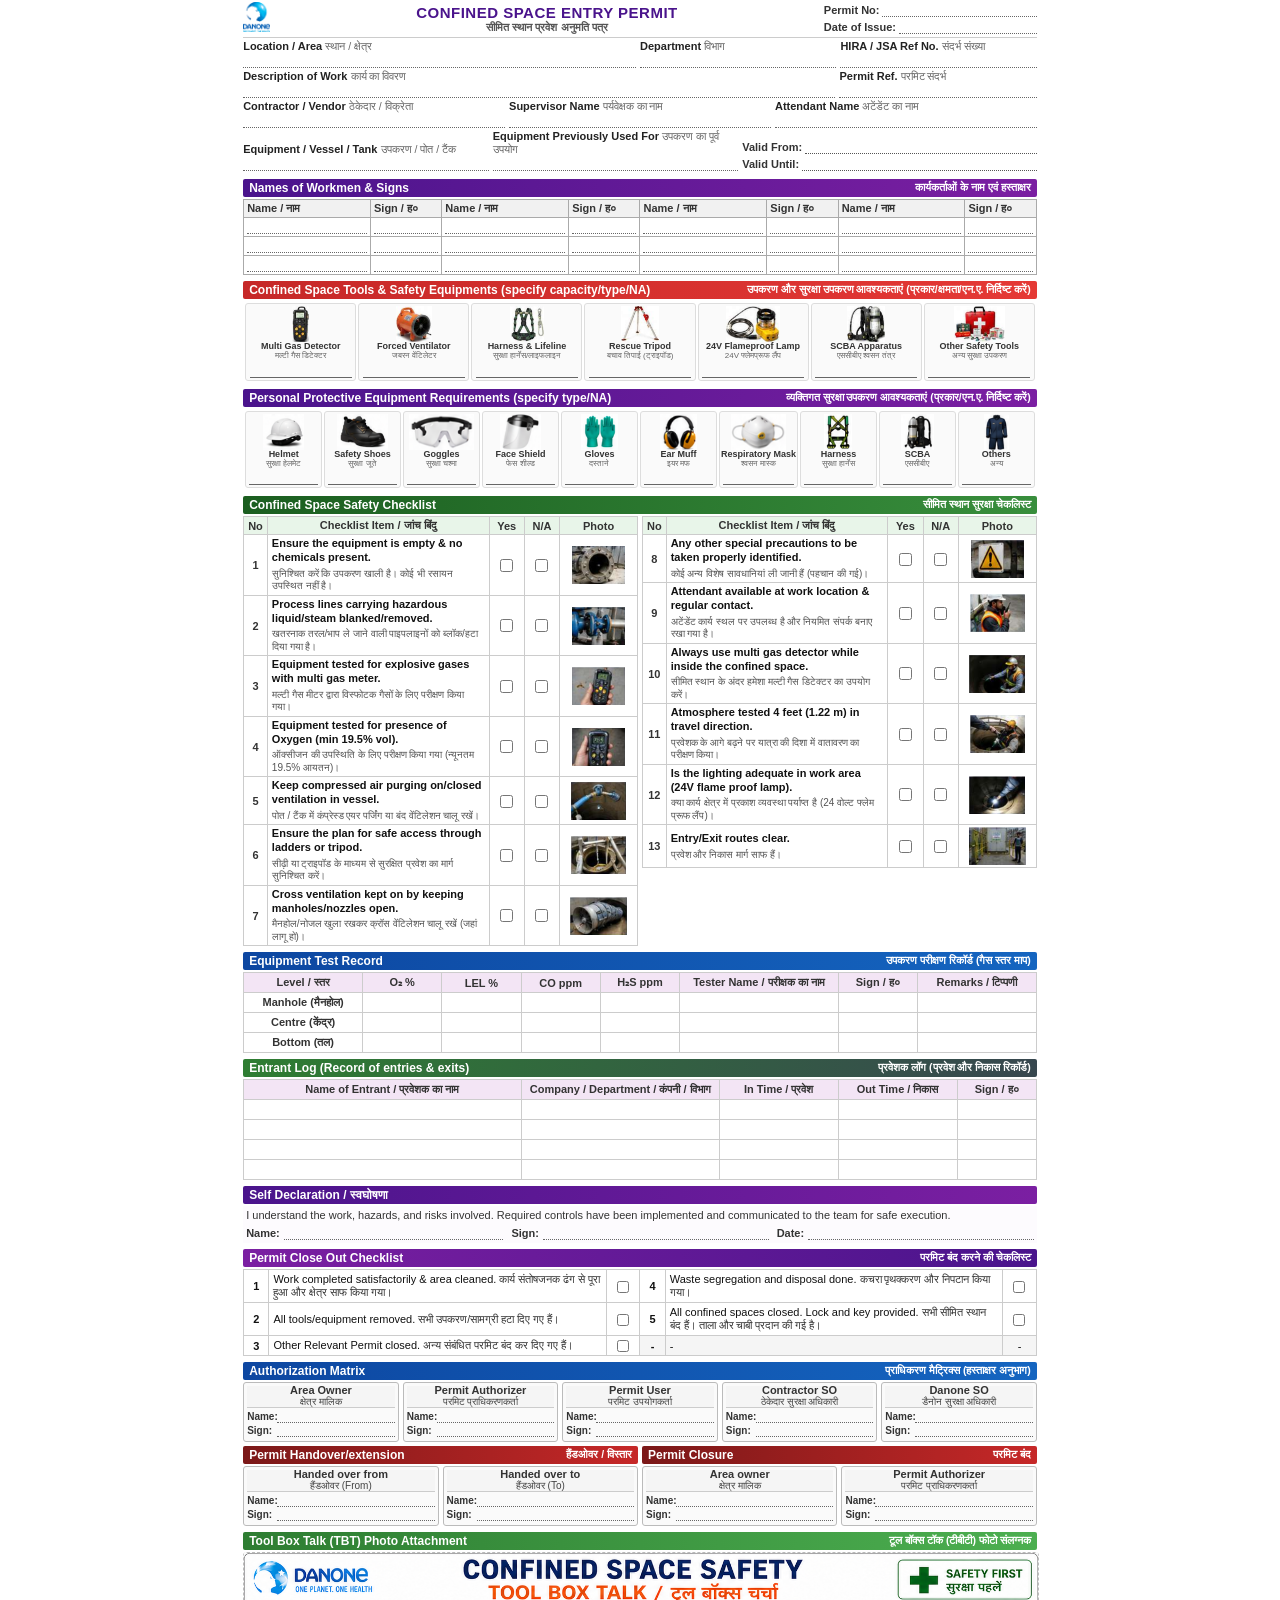
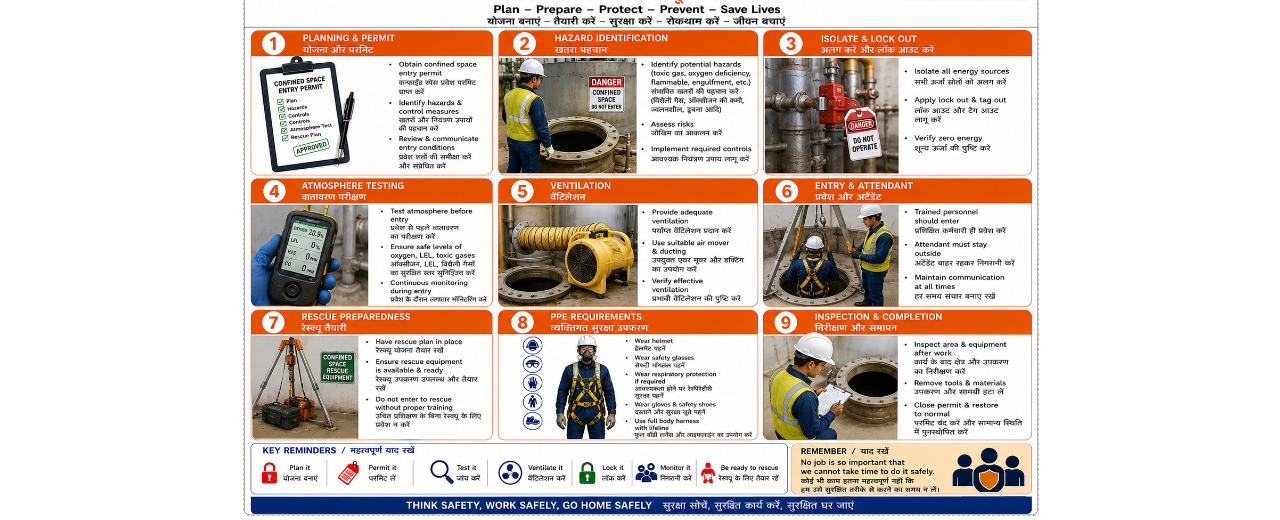
==== commit 38197765: "1.3" ====
--- a/confined/index.html
+++ b/confined/index.html
@@ -572,24 +572,22 @@
     }
 
     .tbt-image-container {
-      text-align: center;
-      padding: 6px;
+      width: 100%;
       background: #fafafa;
       border: 1px dashed #bbb;
       border-radius: 4px;
-      min-height: 350px;
-      display: flex;
-      justify-content: center;
-      align-items: center;
-      box-sizing: border-box;
-    }
-
+    }
+
+    /* TBT Image: renders at natural size.
+       If the image is too large and doesn't fit on the page when printing,
+       set a max-width or max-height below, e.g.:
+         max-width: 80%;   — limits width
+         max-height: 300px; — limits height (add object-fit: contain; too)
+    */
     .tbt-image-container img {
+      display: block;
       max-width: 100%;
-      max-height: 320px;
-      object-fit: contain;
-      display: block;
-      margin: 0 auto;
+      height: auto;
     }
 
     @media print {
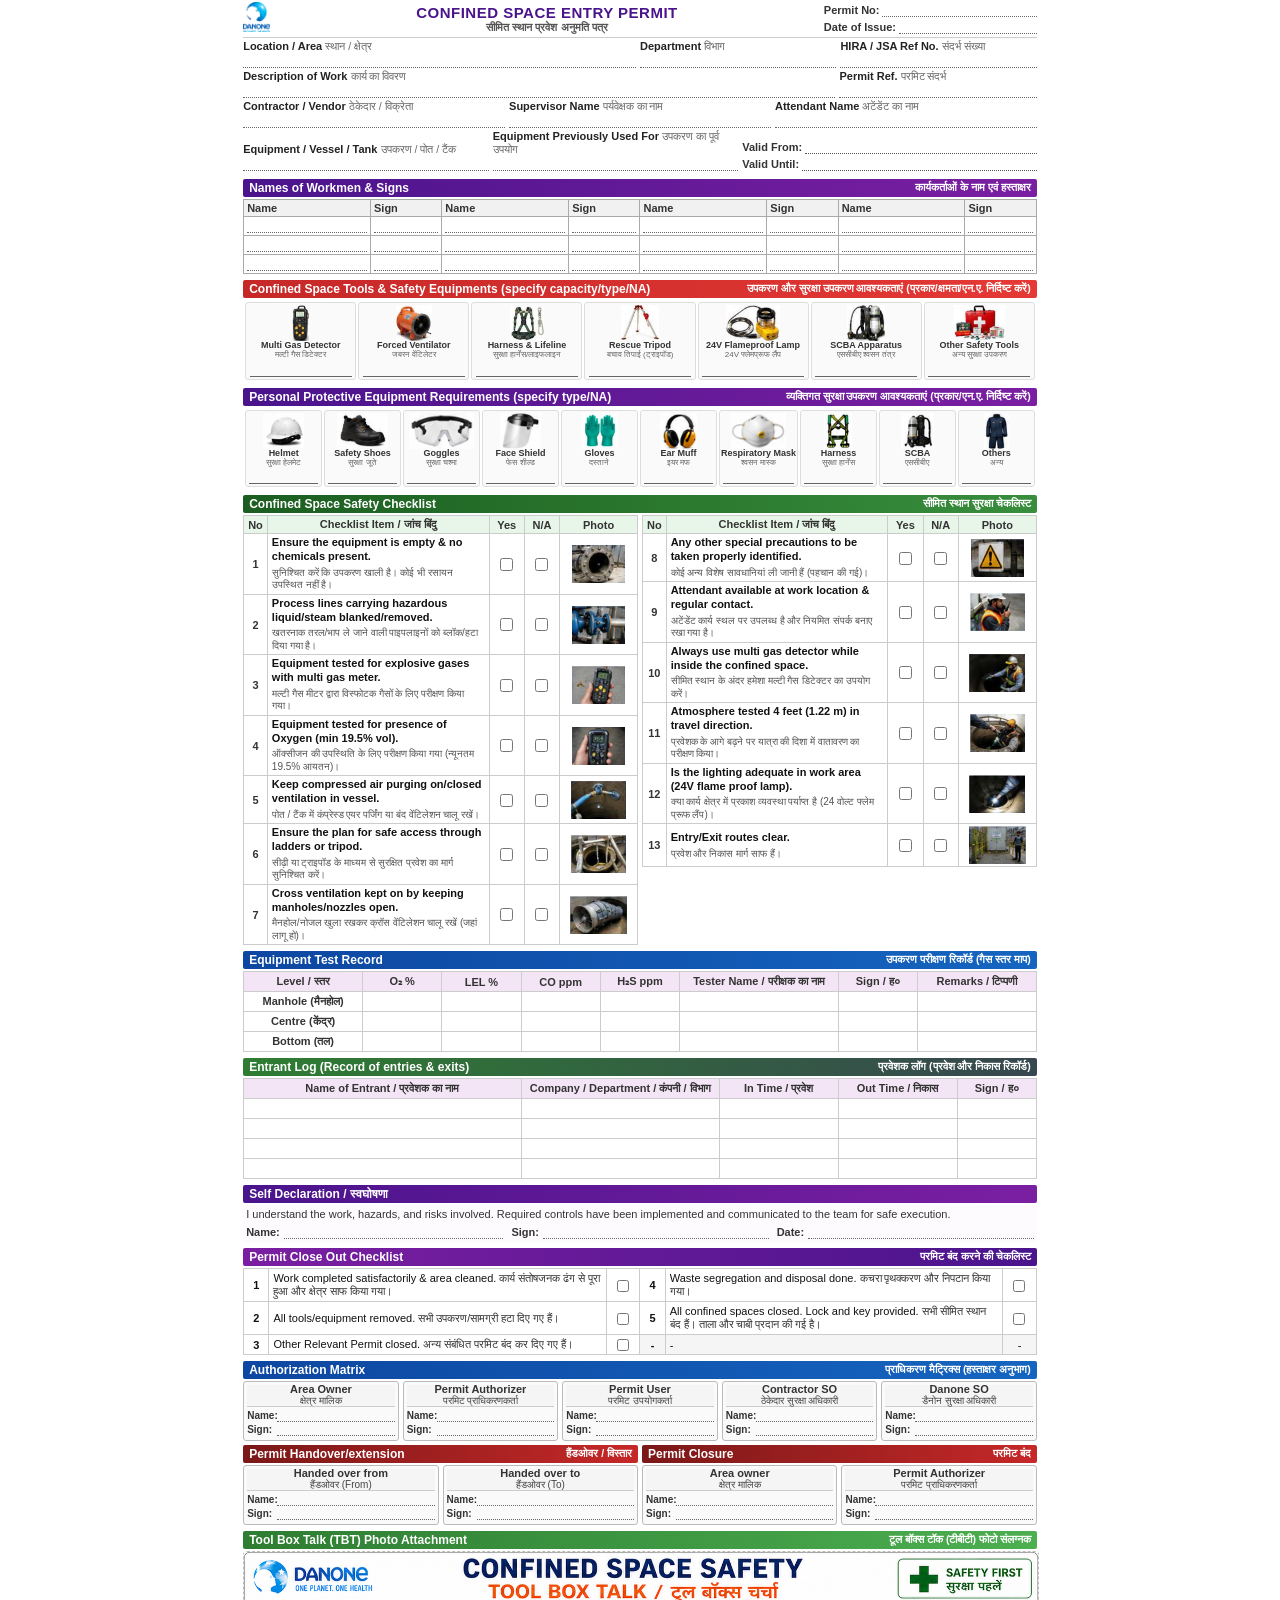
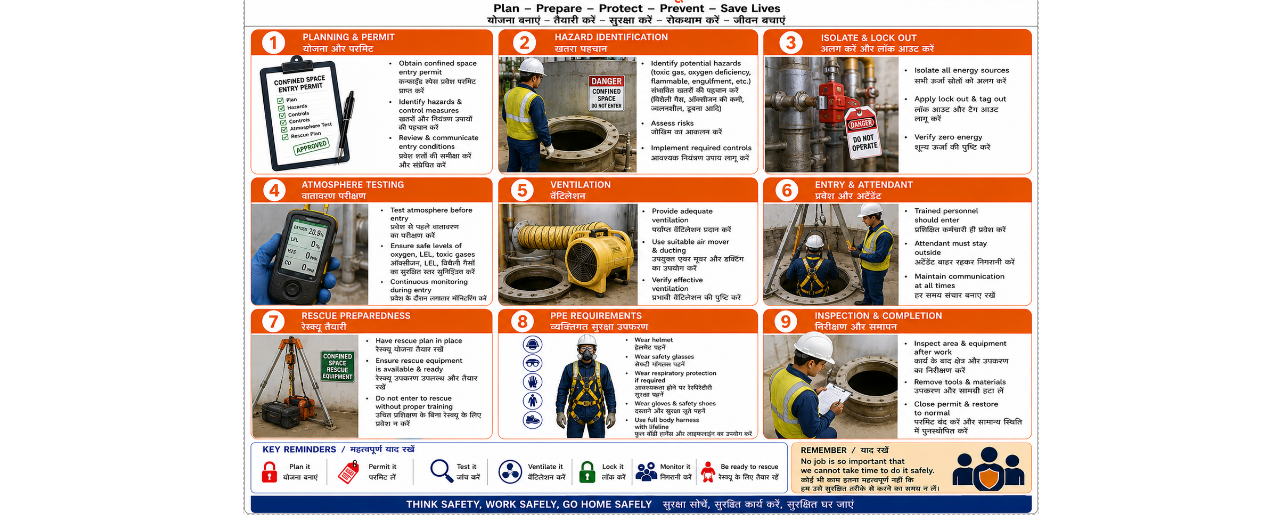
==== commit 737484b4: "minor updates" ====
--- a/confined/index.html
+++ b/confined/index.html
@@ -701,14 +701,14 @@
       <table class="workmen-table">
         <thead>
           <tr>
-            <th style="width:16%">Name / नाम</th>
-            <th style="width:9%">Sign / ह०</th>
-            <th style="width:16%">Name / नाम</th>
-            <th style="width:9%">Sign / ह०</th>
-            <th style="width:16%">Name / नाम</th>
-            <th style="width:9%">Sign / ह०</th>
-            <th style="width:16%">Name / नाम</th>
-            <th style="width:9%">Sign / ह०</th>
+            <th style="width:16%">Name </th>
+            <th style="width:9%">Sign</th>
+            <th style="width:16%">Name </th>
+            <th style="width:9%">Sign</th>
+            <th style="width:16%">Name </th>
+            <th style="width:9%">Sign</th>
+            <th style="width:16%">Name </th>
+            <th style="width:9%">Sign</th>
           </tr>
         </thead>
         <tbody>
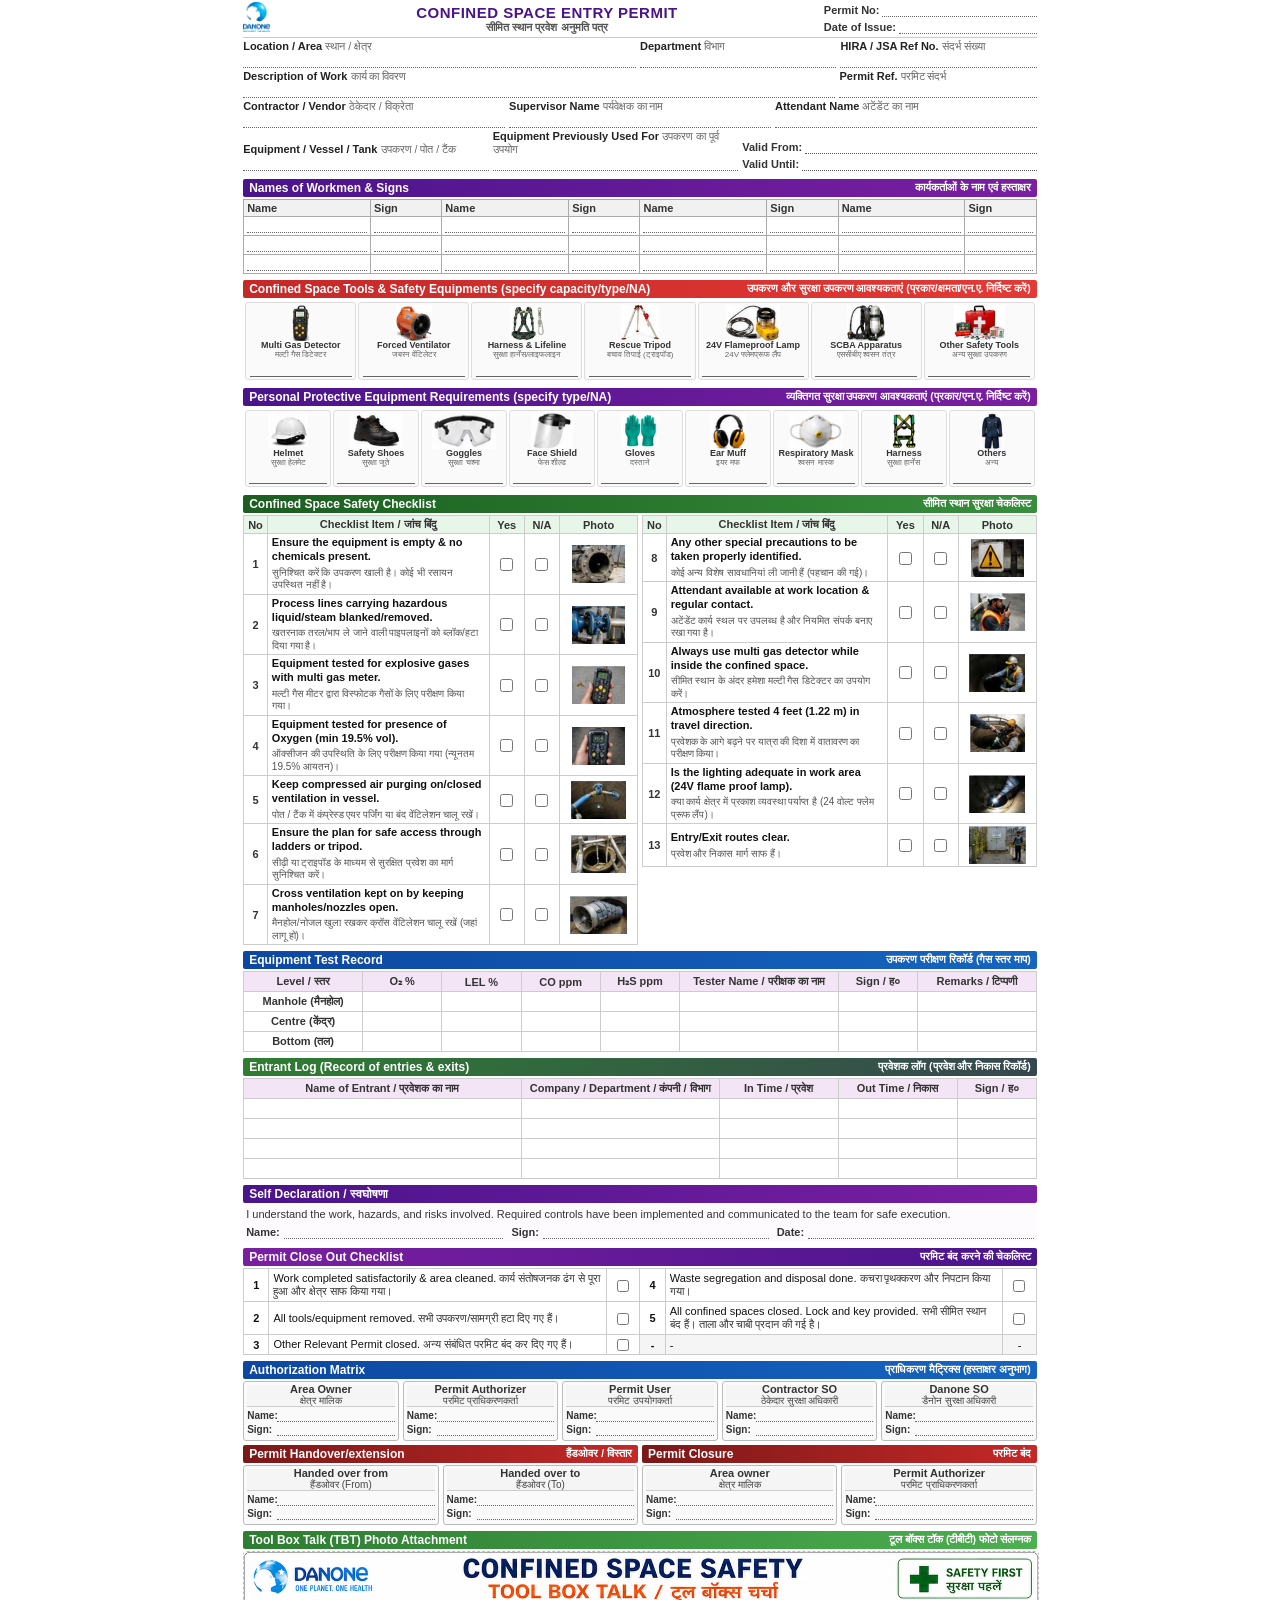
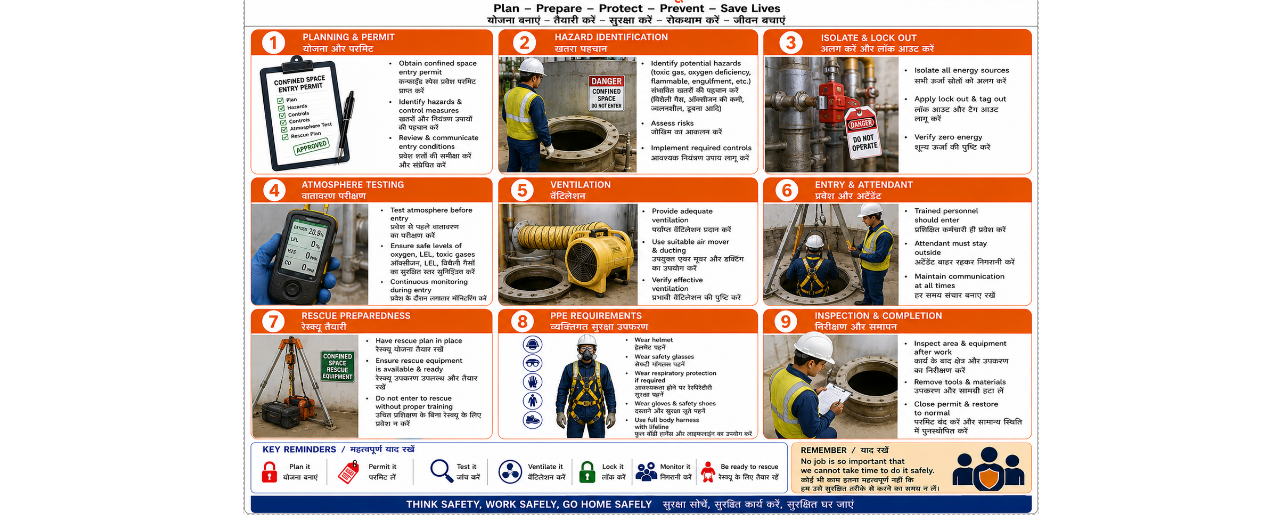
==== commit 2c9d082a: "Final versions" ====
--- a/confined/index.html
+++ b/confined/index.html
@@ -259,7 +259,7 @@
        ========================================== */
     .ppe-grid {
       display: grid;
-      grid-template-columns: repeat(10, 1fr);
+      grid-template-columns: repeat(9, 1fr);
       gap: 2px;
       padding: 2px;
     }
@@ -853,12 +853,12 @@
           <span class="ppe-label-hi">सुरक्षा हार्नेस</span>
           <div class="ppe-blank"><input type="text"></div>
         </div>
-        <div class="ppe-cell">
+        <!-- <div class="ppe-cell">
           <div class="ppe-icon"><img src="images/scba.jpg" alt="SCBA"></div>
           <span class="ppe-label-en">SCBA</span>
           <span class="ppe-label-hi">एससीबीए</span>
           <div class="ppe-blank"><input type="text"></div>
-        </div>
+        </div> -->
         <div class="ppe-cell">
           <div class="ppe-icon"><img src="images/others.jpg" alt="Others"></div>
           <span class="ppe-label-en">Others</span>
